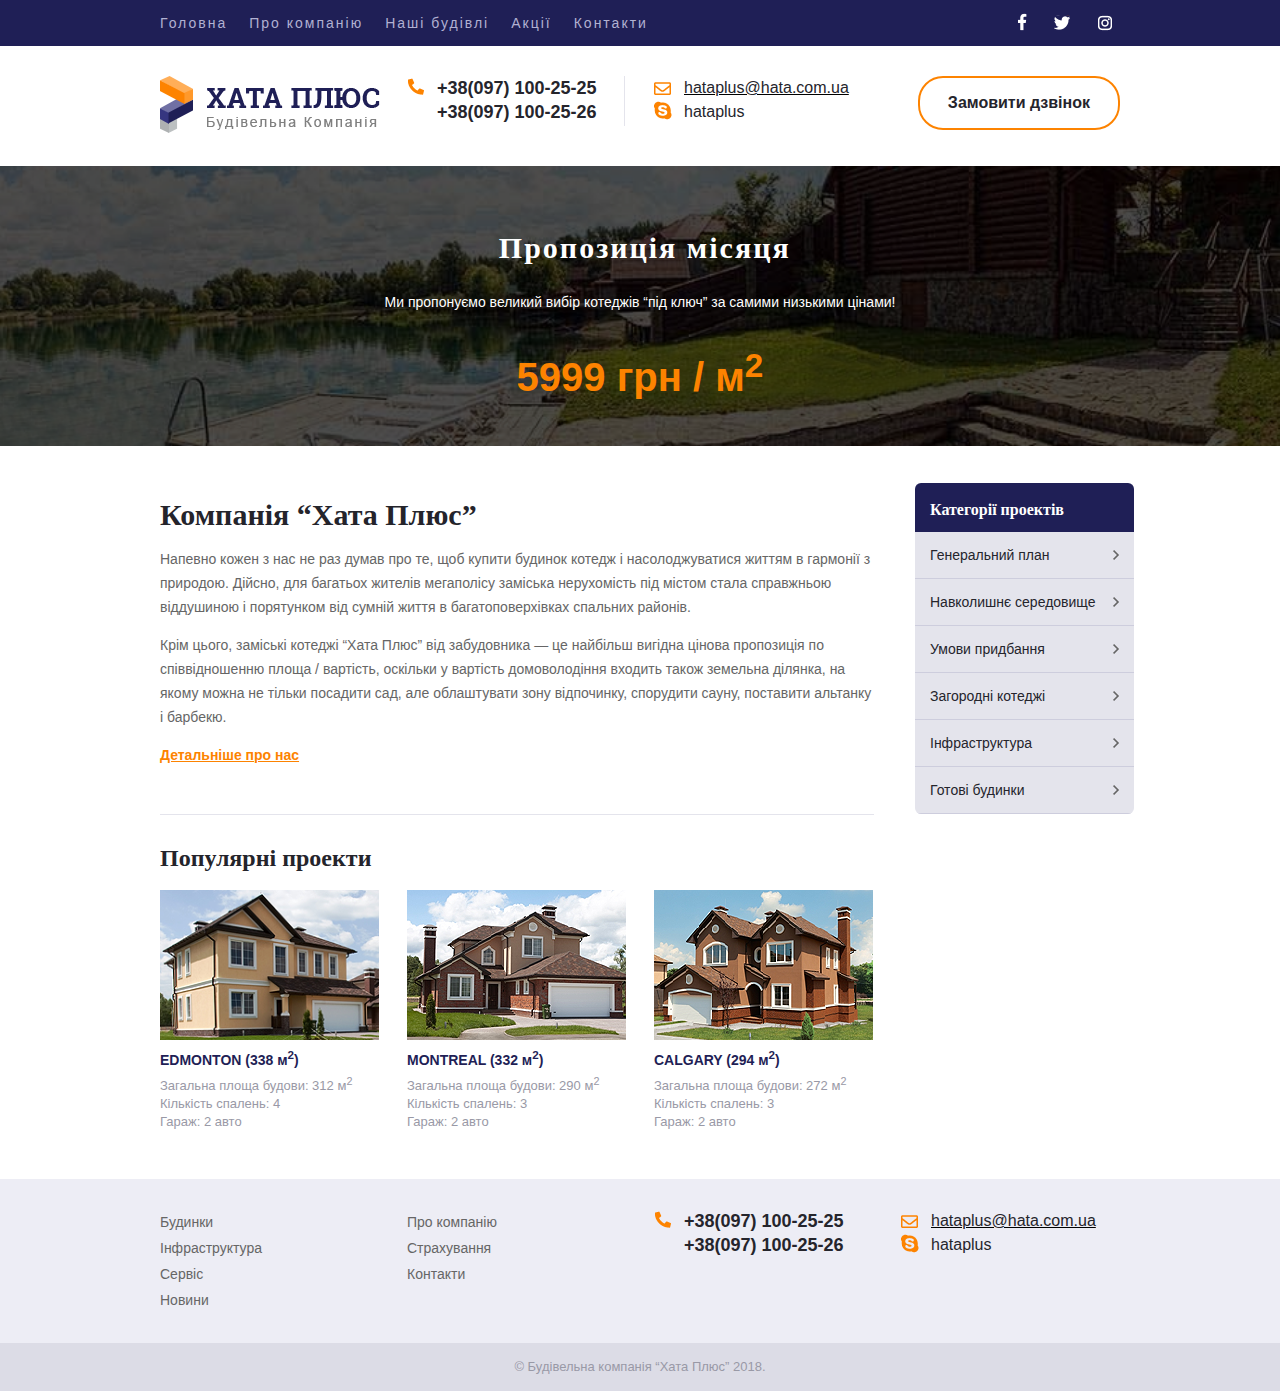
==== index.html @ c1fd14a4 "Hata_plus_one_plus" ====
<!DOCTYPE html>
<html lang="uk">
<head>
    <meta charset="UTF-8">
    <meta name="viewport" content="width=device-width, initial-scale=1.0">
    <meta http-equiv="X-UA-Compatible" content="ie=edge">
    <title>Hata plus</title>
    <link rel="stylesheet" href="www/css/style.css">
</head>
<body>
    <header>
        <div class="top-line">
            <div class="wrapper">
                <nav class="nav clear">
                    <ul class="about">
                        <li><a href="#">Головна</a></li>
                        <li><a href="#">Про компанію</a></li>
                        <li><a href="our_house.html">Наші будівлі</a></li>
                        <li><a href="#">Акції</a></li>
                        <li><a href="#">Контакти</a></li>
                    </ul>
                    <ul class="social">
                        <li><a href="#" class="fb"></a></li>
                        <li><a href="#" class="tw"></a></li>
                        <li><a href="#" class="inst"></a></li>
                    </ul>
                </nav>
            </div>
        </div>
        <div class="header-contacts">
            <div class="wrapper">
                <div class="row">
                    <div class="coluwn logo"><a href="#">
                        <img src="./www/img/logo.png" alt="Лого Будівельна компанія">
                    </div></a>
                    <div class="coluwn phones">
                        <p class="phone"><a href="tel:+380971002525">+38(097) 100-25-25</a></p>
                        <p><a href="tel:+380971002526">+38(097) 100-25-26</a></p>
                    </div>
                    <div class="coluwn messengers line">
                        <p class="messenger"><a href="mailto:hataplus@hata.com.ua">hataplus@hata.com.ua</a></p>
                        <p class="skype"><a href="skype:hataplus">hataplus</a></p>
                    </div>
                    <div class="coluwn cta-bin">
                        <a href="#">Замовити дзвінок</a>
                    </div>
                </div>
            </div>
        </div>
        <div class="special-offer">
            <div class="wrapper">
                <p class="special-proposition"> Пропозиція місяця</p>
                <p class="special-description">Ми пропонуємо великий вибір котеджів “під ключ” за самими низькими цінами!</p>
                <p class="special-price"><span>5999</span> грн / м<sup>2</sup></p>
            </div>
        </div>
    </header>
    <div class="wrapper">
        <div class="row aside clr">
            <aside class="column">
                <p>Категорії проектів</p>
                <ul class="aside-menu">
                    <li><a href="#">Генеральний план</a></li>
                    <li class="aside-menu-li"><a href="#">Навколишнє середовище</a>
                        <ul class="sub-menu">
                            <li><a href="#">Продані</a></li>
                            <li><a href="#">Заброньованні</a></li>
                            <li><a href="#">В процесі будівництва</a></li>
                        </ul>
                    </li>
                    <li><a href="#">Умови придбання</a></li>
                    <li><a href="#">Загородні котеджі</a></li>
                    <li><a href="#">Інфраструктура</a></li>
                    <li><a href="#">Готові будинки</a></li>
                </ul>
            </aside>
        </div>
        <main class="main clr">
            <section class="content">
                <h1 class="h1">Компанія “Хата Плюс”</h1>
                <p>Напевно кожен з нас не раз думав про те, щоб купити будинок котедж і насолоджуватися життям в гармонії з природою. Дійсно, для багатьох жителів мегаполісу заміська нерухомість під містом стала справжньою віддушиною і порятунком від сумній життя в багатоповерхівках спальних районів.</p>
                <p>Крім цього, заміські котеджі “Хата Плюс” від забудовника — це найбільш вигідна цінова пропозиція по співвідношенню площа / вартість, оскільки у вартість домоволодіння входить також земельна ділянка, на якому можна не тільки посадити сад, але облаштувати зону відпочинку, спорудити сауну, поставити альтанку і барбекю.</p>
                <p><a href="#">Детальніше про нас</a></p>
            </section>
            <section class="popular-projects row">
                <h2 class="h2">Популярні проекти</h2>
                <figure class="house">
                    <img src="./www/img/house.png" alt="EDMONTON">
                    <figcaption>
                        <h3 class="h3">EDMONTON (338 м<sup>2</sup>)</h3>
                        <p>Загальна площа будови: 312 м<sup>2</sup></p>
                        <p>Кількість спалень: 4</p>
                        <p>Гараж: 2 авто</p>
                    </figcaption>
                </figure>
                <figure class="house">
                    <img src="./www/img/house2.png" alt="MONTREAL">
                    <figcaption>
                        <h3 class="h3">MONTREAL (332 м<sup>2</sup>)</h3>
                        <p>Загальна площа будови: 290 м<sup>2</sup></p>
                        <p>Кількість спалень: 3</p>
                        <p>Гараж: 2 авто</p></p>
                    </figcaption>
                </figure>
                <figure class="house">
                    <img src="./www/img/house3.png" alt="CALGARY">
                    <figcaption>
                        <h3 class="h3">CALGARY (294 м<sup>2</sup>)</h3>
                        <p>Загальна площа будови: 272 м<sup>2</sup></p>
                        <p>Кількість спалень: 3</p>
                        <p>Гараж: 2 авто</p></p>                   
                    </figcaption>
                </figure>
            </section>
        </main>
    </div>
    <footer>
        <div class="footer-colon">
        <div class="wrapper">
            <div class="row clr">
                <div class="colum footer-menu">
                    <ul>
                        <li>
                            <a href="#">Будинки</a>
                        </li>
                        <li>
                            <a href="#">Інфраструктура</a>
                        </li>
                        <li>
                            <a href="#">Сервіс</a>
                        </li>
                        <li>
                            <a href="#">Новини</a>
                        </li>
                    </ul>
                </div>
                <div class="colum footer-menu">
                    <ul>
                        <li><a href="#">Про компанію</a></li>
                        <li><a href="#">Страхування</a></li>
                        <li><a href="#">Контакти</a></li>
                    </ul>
                </div>
                <div class="coluwn phones phones-footer">
                    <p class="phone"><a href="tel:+380971002525" class="phone">+38(097) 100-25-25</a></p>
                    <p><a href="tel:+380971002526">+38(097) 100-25-26</a></p>
                </div>
                <div class="coluwn messengers messengers-footer">
                    <p class="messenger"><a href="mailto:hataplus@hata.com.ua" class="messenger">hataplus@hata.com.ua</a></p>
                    <p class="skype"><a href="skype:hataplus">hataplus</a></p>
                </div>
            </div>
        </div>
        </div>
        <p class="copy">© Будівельна компанія “Хата Плюс” 2018.</p>
    </footer>
</body>
</html>
---- www/css/style.css ----
html{
    font-size: 14px;
    font-family: Arial, sans-serif;
}
body{
    margin: 0;
}
.wrapper{
    max-width: 960px;
    margin: 0 auto;
}
.wrapper:after{
    content: "";
    display: block;
    clear: both;
}
.clr:after{
    content: "";
    display: block;
    clear: both;
}
.top-line{
    background-color: #1f1f56;
    width: 100%;
    margin: 0;
}
.top-line li{
    display: inline-block;
}
.about li{
    float: left;
}
.social{
    float: right;
}
nav ul{
    margin: 0;
    padding: 0;
}
nav li{
    margin: 11px;
}
.about{
    margin-left: -11px;
}
.about a{
    letter-spacing: 2px;
    font-size: 14px;
    color: #b1b1d2;
    text-decoration: none;
}
.about,
.social{
    list-style: none;
    line-height: 24px;
    padding: 0;
}
.social{
    margin: -4px;
}
.about li:hover a{
    color: #fd8300;
}
.social a{
    display: block;
    background: url(../img/spat.png) no-repeat left top;
}
.social .fb{
    width: 10px;
    height: 24px;
    transition: all 0.2s ease;
    background-position: 0px 6px;
}
.social .tw{
    width: 19px;
    height: 16px;
    transition: all 0.2s ease;
    background-position: 0px -17px;
}
.social .inst{
    width: 15px;
    height: 16px;
    transition: all 0.2s ease;
    background-position: -1px -33px;
}
.fb:hover{
    width: 10px;
    height: 24px;
    transition: all 0.2s ease;
    background-position: -10px 6px
}
.tw:hover{
    width: 19px;
    height: 16px;
    transition: all 0.2s ease;
    background-position: -17px -17px;
}
.inst:hover{
    width: 15px;
    height: 16px;
    transition: all 0.2s ease;
    background-position: -17px -33px;
}
.header-contacts{
    padding: 30px 0;
}
.row{
    margin: 0 -14px;
    display: block;
}
.aside{
    margin: 0 -14px;
    float: right;
}
.coluwn{
    width: 219px;
    margin: 0 14px;
    float: left;
    vertical-align: top;
}
.coluwn a{
    text-decoration: none;
    color: #25252c;
}
.phones p,
.messengers p{
    padding-left: 30px;
    margin: 0;
}
.coluwn p{
    margin: 0;
}
.phones a{
    font-size: 18px;
    font-weight: bold;
    line-height: 24px;
}
.phone a,
.messenger a,
.skype a{
    position: relative;
}
.line{
    position: relative;
}
.messengers a{
    font-size: 16px;
    line-height: 24px;
}
.messenger{
    text-decoration: underline;
}
.line:before {
    content: "";
    position: absolute;
    width: 1px;
    height: 50px;
    background-color: #e4e4ec;
    left: -30px;
}
.cta-bin{
    text-align: right;
}
.cta-bin a{
    display: inline-block;
    font-size: 16px;
    border: 2px #fd8300 solid;
    font-weight: bold;
    border-radius: 25px;
    padding: 16px 28px;
    color: #25252c;
    text-decoration: none;
    transition: 1s ease all;
}
.phone a:before{
    content: "";
    position: absolute;
    width: 17px;
    height: 20px;
    left: -30px;
    background: url(../img/sprite.png) left top no-repeat;
    background-position: -2px -15px;
    transition: all 0.2s ease;
}
.phone:hover a:before{
    content: "";
    position: absolute;
    width: 17px;
    height: 20px;
    left: -30px;
    background: url(../img/sprite.png) left top no-repeat;
    background-position: -21px -15px;
    transition: all 0.2s ease;
}
.messenger a:before{
    content: "";
    position: absolute;
    width: 17px;
    height: 20px;
    left: -30px;
    background: url(../img/sprite.png) left top no-repeat;
    background-position: -2px 4px;
    transition: all 0.2s ease;
}
.messenger:hover a:before{
    content: "";
    position: absolute;
    width: 17px;
    height: 20px;
    left: -30px;
    background: url(../img/sprite.png) left top no-repeat;
    background-position: -21px 4px;
    transition: all 0.2s ease;
}
.skype a:before{
    content: "";
    position: absolute;
    width: 20px;
    height: 20px;
    left: -30px;
    background: url(../img/sprite.png) left top no-repeat;
    background-position: -3px -35px;
    transition: all 0.2s ease;
}
.skype:hover a:before{
    content: "";
    position: absolute;
    width: 20px;
    height: 20px;
    left: -30px;
    background: url(../img/sprite.png) left top no-repeat;
    background-position: -22px -35px;
    transition: all 0.2s ease;
}
.special-offer{
    max-height: 200px;
    margin-bottom: 37px;
    padding: 40px 0;
    background-image: url(../img/Background.png);
    background-size: cover;
}
.special-proposition{
    font-size: 30px;
    letter-spacing: 2px;
    line-height: 24px;
    color: #ffffff;
    font-family: "Roboto Slab";
    font-weight: 700;
    text-align: center;
}
.special-description{
    font-size: 14px;
    line-height: 24px;
    text-align: center;
    color: #ffffff;
}
.special-price{
    font-size: 40px;
    line-height: 24px;
    color: #fd8300;
    font-weight: bold;
    text-align: center;
}
.column p{
    color: #fff;
    font-size: 16px;
    line-height: 24px;
    font-family: "Roboto Slab";
    font-weight: 700;
    margin: 0;
    padding: 15px;
    padding-bottom: 10px;
    background-color: #1f1f56;
}
.aside{
    display: block;
    width: 219px;
    border-radius: 6px;
    overflow: hidden;
    float: right;
}
.aside-menu{
    position: relative;
    display: block;
    background-color: #e4e4ec;
    margin: 0;
    padding: 0;
}
.aside-menu li{
    border-bottom: 1px solid #cdcddd;
    position: relative;
}
.aside-menu li a{
    display: block;
    text-decoration: none;
    padding: 15px;
    color: #25252c;
    list-style: none;
}
.aside-menu li:hover{
    color: white;
    background-color: #fd8300;
}
.aside-menu>li:before{
    content: "";
    position: absolute;
    right: 15px;
    top: 18px;
    width: 6px;
    height: 10px;
    background: url(../img/sprites.png) left top no-repeat;
    background-position: -2px -2px;
}
.aside-menu-li:hover:before{
    content: "";
    position: absolute;
    right: 15px;
    top: 21px;
    width: 10px;
    height: 6px;
    background: url(../img/sprites.png) left top no-repeat;
    background-position: -10px -2px;
}
.sub-menu{
    display: none;
    list-style: none;
    padding: 0;
}
.aside-menu>li:hover .sub-menu{
    display: block;
    background-color: #e4e4ec;
}
.sub-menu li{
    position: relative;
}
.sub-menu li a{
    color: #666666;
}
.sub-menu li:hover{
    background-color: #cecedd;
}
.main{
    max-width: 714px;
}
main{
    float: left;
    margin-bottom: 48px;
}
.h1{
    font-size: 30px;
    line-height: 24px;
    color: #24242b;
    font-family: "Roboto Slab";
    font-weight: 700;
}
.content{
    border-bottom: 1px solid #e4e4ec;
    padding-bottom: 33px;
    margin-bottom: 31px;
}
.content p{
    font-size: 14px;
    line-height: 24px;
    color: #666666;
    font-family: "Arial";
}
.content p:last-child a{
    text-decoration: underline;
    color: #fd8300;
    font-size: 14px;
    font-weight: bold;
    line-height: 24px;
}
.h2{
    font-size: 24px;
    line-height: 24px;
    color: #24242b;
    font-family: "Roboto Slab";
    font-weight: 700;
    margin-left: 14px;
}
figure{
    float: left;
}
.house{
    width: 219px;
    float: left;
    margin: 0 14px;
    vertical-align: top;
}
.h3{
    font-size: 14px;
    line-height: 24px;
    color: #1f1f56;
    font-family: "Arial";
    font-weight: bold;
    margin: 0;
}
figcaption p{
    font-size: 13px;
    line-height: 18px;
    color: #9999a6;
    font-family: "Arial";
    margin: 0;
}
.footer-menu{
    float: left;
    text-decoration: none;
    margin: 0 14px;
}
.footer-menu ul{
    margin: 0;
}
.footer-menu li{
    list-style: none;
    text-decoration: none;
}
.footer-menu a{
    text-decoration: none;
    font-size: 14px;
    line-height: 26px;
    color: #666666;
    font-family: "Arial";
    margin: 0;
}
.colum{
    float: left;
    width: 219px;
    margin: 0 14px;
    vertical-align: top;
}
.colum ul{
    padding: 0;
}
.colum p{
    margin: 0;
}
.copy{
    text-align: center;
    padding: 15px 0;
    margin: 0;
    font-size: 13px;
    line-height: 18px;
    color: #9999a6;
    background-color: #dcdce6;
}
.footer-colon{
    background-color: #ededf5;
    padding: 30px 0;
    width: 100%;
}
.footer-menu li:hover a{
    color: #fd8300;
    text-decoration: underline;
}
table{
    overflow: hidden;
    border-radius: 6px;
    width: 100%;
    border-collapse: collapse;
    font-size: 16px;
    display: table;
}
thead{
    background-color: #1f1f56;
    color: white;
}
tbody{
    background-color: #e4e4ec;
    font-size: 14px;
    line-height: 24px;
    color: #666666;
    font-family: "Arial";
}
table th{
    text-align: left;
    padding-left: 19px;
    padding-top: 16px;
    padding-bottom: 12px;
}
table th:last-child{
    text-align: right;
    padding-right: 19px;
}
tbody th{
    border-bottom: 1px solid #cdcddd;
}
tbody tr:hover{
    background-color: #fd8300;
    color: white;
}
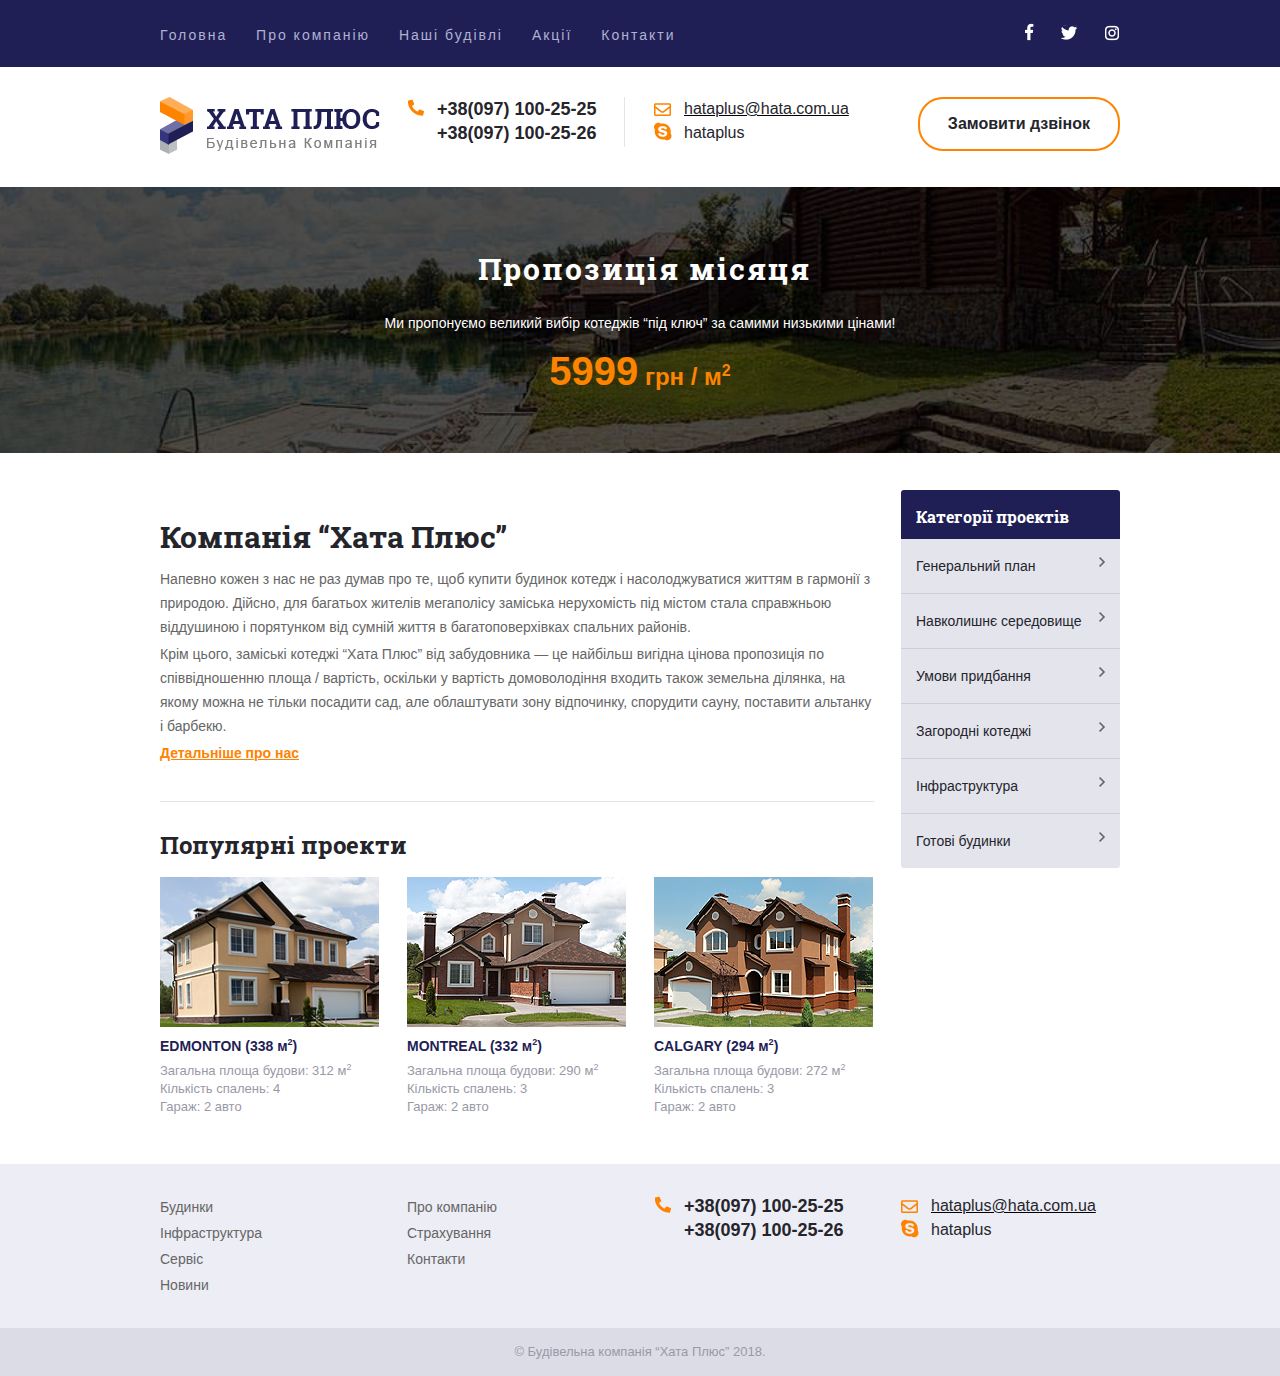
==== commit af5f6ca3: "Seconde" ====
--- a/index.html
+++ b/index.html
@@ -10,21 +10,21 @@
 <body>
     <header>
         <div class="top-line">
-            <div class="wrapper">
-                <nav class="nav clear">
+            <div class="wrapper clr">
+                <nav class="nav">
                     <ul class="about">
                         <li><a href="#">Головна</a></li>
                         <li><a href="#">Про компанію</a></li>
                         <li><a href="our_house.html">Наші будівлі</a></li>
                         <li><a href="#">Акції</a></li>
-                        <li><a href="#">Контакти</a></li>
-                    </ul>
-                    <ul class="social">
-                        <li><a href="#" class="fb"></a></li>
-                        <li><a href="#" class="tw"></a></li>
-                        <li><a href="#" class="inst"></a></li>
+                        <li><a href="contacts.html">Контакти</a></li>
                     </ul>
                 </nav>
+                <ul class="social">
+                    <li><a href="#" class="fb"></a></li>
+                    <li><a href="#" class="tw"></a></li>
+                    <li><a href="#" class="inst"></a></li>
+                </ul>
             </div>
         </div>
         <div class="header-contacts">
@@ -56,7 +56,7 @@
         </div>
     </header>
     <div class="wrapper">
-        <div class="row aside clr">
+        <div class="aside clr">
             <aside class="column">
                 <p>Категорії проектів</p>
                 <ul class="aside-menu">
--- a/www/css/style.css
+++ b/www/css/style.css
@@ -1,3 +1,13 @@
+@font-face{
+    font-family: 'Roboto Slab';
+    src: url('../fonts/RobotoSlab-Bold.eot');
+    src: url('../fonts/RobotoSlab-Bold.eot?#iefix') format('embedded-opentype'),
+        url('../fonts/RobotoSlab-Bold.woff2') format('woff2'),
+        url('../fonts/RobotoSlab-Bold.woff') format('woff'),
+        url('../fonts/RobotoSlab-Bold.ttf') format('truetype');
+    font-weight: bold;
+    font-style: normal;
+}
 html{
     font-size: 14px;
     font-family: Arial, sans-serif;
@@ -23,26 +33,27 @@
     background-color: #1f1f56;
     width: 100%;
     margin: 0;
+    padding: 23px 0 19px;
 }
 .top-line li{
     display: inline-block;
 }
-.about li{
+nav{
     float: left;
 }
 .social{
     float: right;
 }
+.social li{
+    margin-left: 22px;
+}
+.social{
+    margin: 0;
+}
 nav ul{
     margin: 0;
     padding: 0;
-}
-nav li{
-    margin: 11px;
-}
-.about{
-    margin-left: -11px;
-}
+} 
 .about a{
     letter-spacing: 2px;
     font-size: 14px;
@@ -55,27 +66,27 @@
     line-height: 24px;
     padding: 0;
 }
-.social{
-    margin: -4px;
-}
 .about li:hover a{
     color: #fd8300;
 }
+.about li{
+    margin-right: 25px;
+}
 .social a{
     display: block;
     background: url(../img/spat.png) no-repeat left top;
 }
 .social .fb{
     width: 10px;
-    height: 24px;
-    transition: all 0.2s ease;
-    background-position: 0px 6px;
+    height: 18px;
+    transition: all 0.2s ease;
+    background-position: 0 0;
 }
 .social .tw{
     width: 19px;
     height: 16px;
     transition: all 0.2s ease;
-    background-position: 0px -17px;
+    background-position: 0 -17px;
 }
 .social .inst{
     width: 15px;
@@ -85,9 +96,9 @@
 }
 .fb:hover{
     width: 10px;
-    height: 24px;
-    transition: all 0.2s ease;
-    background-position: -10px 6px
+    height: 18px;
+    transition: all 0.2s ease;
+    background-position: -10px 0;
 }
 .tw:hover{
     width: 19px;
@@ -109,7 +120,6 @@
     display: block;
 }
 .aside{
-    margin: 0 -14px;
     float: right;
 }
 .coluwn{
@@ -254,12 +264,22 @@
     text-align: center;
     color: #ffffff;
 }
+.special-price span{
+    font-size: 40px;
+    line-height: 24px;
+    color: #fd8300;
+    font-weight: bold;
+    text-align: center;
+}
 .special-price{
-    font-size: 40px;
+    font-size: 24px;
     line-height: 24px;
     color: #fd8300;
     font-weight: bold;
     text-align: center;
+}
+.special-price sup{
+    font-size: 16px;
 }
 .column p{
     color: #fff;
@@ -275,7 +295,7 @@
 .aside{
     display: block;
     width: 219px;
-    border-radius: 6px;
+    border-radius: 3px;
     overflow: hidden;
     float: right;
 }
@@ -285,17 +305,24 @@
     background-color: #e4e4ec;
     margin: 0;
     padding: 0;
+    width: 219px;
 }
 .aside-menu li{
     border-bottom: 1px solid #cdcddd;
     position: relative;
 }
+.aside-menu li:last-child{
+    border-bottom: none;
+}
 .aside-menu li a{
     display: block;
     text-decoration: none;
     padding: 15px;
     color: #25252c;
     list-style: none;
+    font-size: 14px;
+    line-height: 24px;
+    font-family: "Arial";
 }
 .aside-menu li:hover{
     color: white;
@@ -345,6 +372,7 @@
 main{
     float: left;
     margin-bottom: 48px;
+    margin-top: 35px;
 }
 .h1{
     font-size: 30px;
@@ -352,6 +380,7 @@
     color: #24242b;
     font-family: "Roboto Slab";
     font-weight: 700;
+    margin: 0 0 18px 0;
 }
 .content{
     border-bottom: 1px solid #e4e4ec;
@@ -363,6 +392,13 @@
     line-height: 24px;
     color: #666666;
     font-family: "Arial";
+    margin: 3px 0;
+}
+.content .mar-bot{
+    margin-bottom: 25px;
+}
+.content .mar-top{
+    margin-top: 25px;
 }
 .content p:last-child a{
     text-decoration: underline;
@@ -395,6 +431,10 @@
     font-family: "Arial";
     font-weight: bold;
     margin: 0;
+}
+.h3 sup,
+figcaption sup{
+    font-size: 9px;
 }
 figcaption p{
     font-size: 13px;
@@ -455,7 +495,7 @@
 }
 table{
     overflow: hidden;
-    border-radius: 6px;
+    border-radius: 3px;
     width: 100%;
     border-collapse: collapse;
     font-size: 16px;
@@ -485,7 +525,16 @@
 tbody th{
     border-bottom: 1px solid #cdcddd;
 }
+tbody tr:last-child th{
+    border-bottom: none;
+}
 tbody tr:hover{
     background-color: #fd8300;
     color: white;
+}
+.bottom{
+    margin-bottom: 26px;
+}
+.header-contactss{
+    border-bottom: 1px solid #f3f3f3;
 }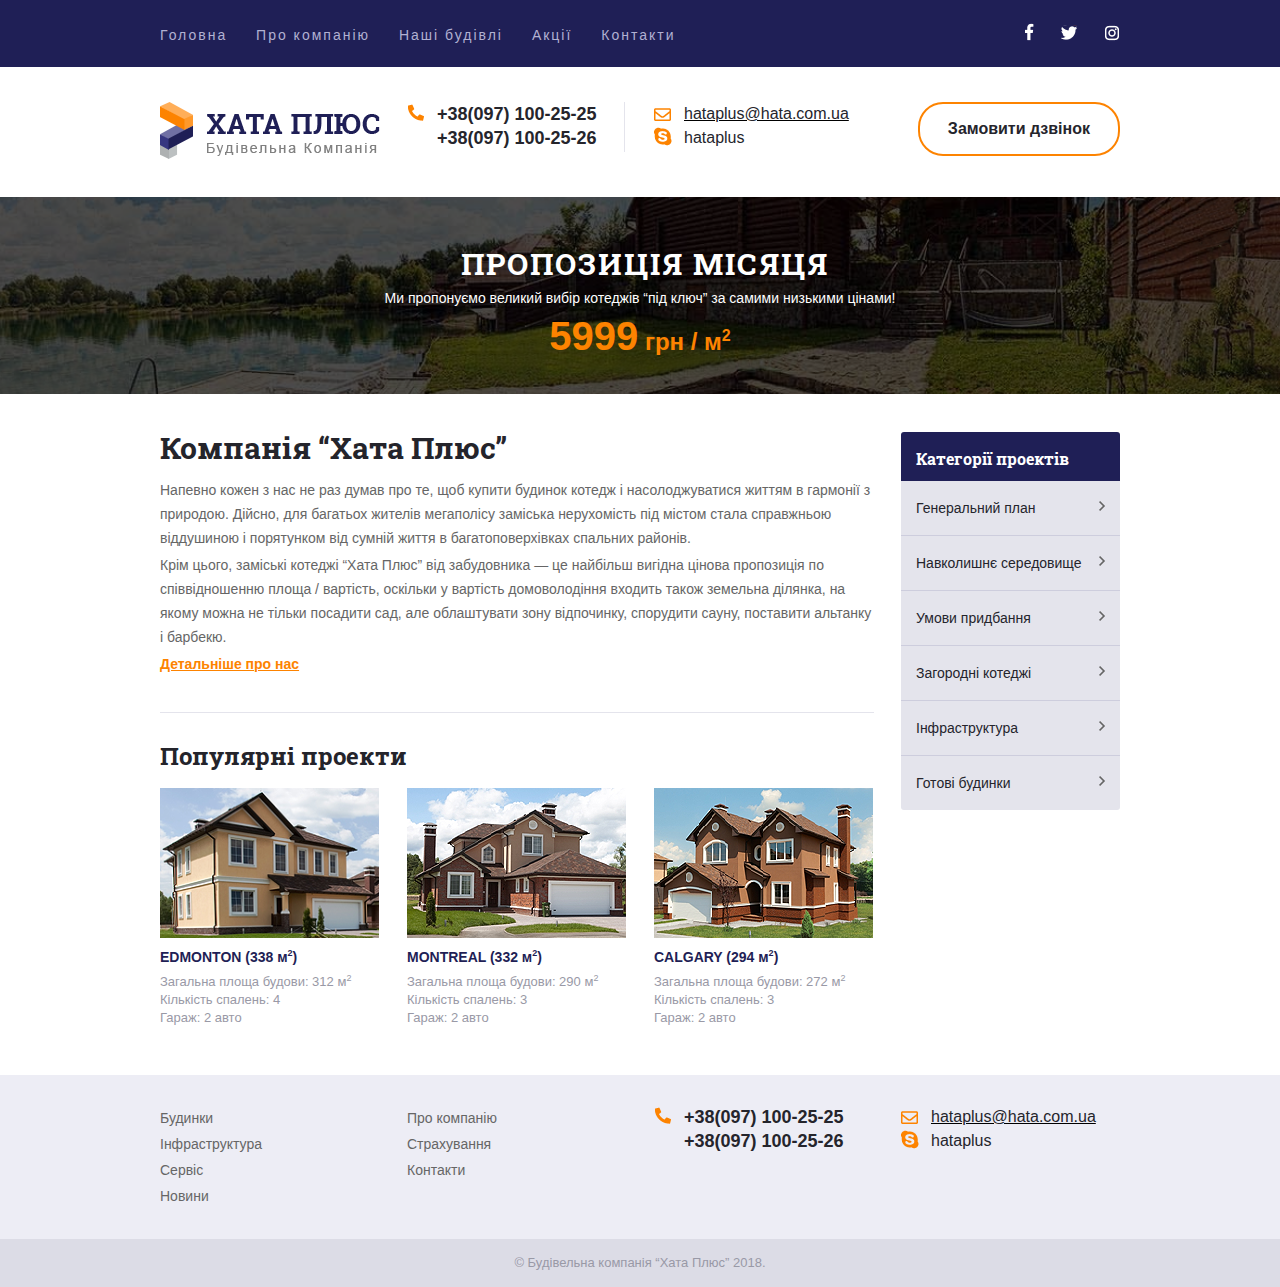
==== commit 668a7ba8: "finish" ====
--- a/index.html
+++ b/index.html
@@ -32,7 +32,7 @@
                 <div class="row">
                     <div class="coluwn logo"><a href="#">
                         <img src="./www/img/logo.png" alt="Лого Будівельна компанія">
-                    </div></a>
+                    </a></div>
                     <div class="coluwn phones">
                         <p class="phone"><a href="tel:+380971002525">+38(097) 100-25-25</a></p>
                         <p><a href="tel:+380971002526">+38(097) 100-25-26</a></p>
@@ -87,7 +87,7 @@
                 <figure class="house">
                     <img src="./www/img/house.png" alt="EDMONTON">
                     <figcaption>
-                        <h3 class="h3">EDMONTON (338 м<sup>2</sup>)</h3>
+                        <h3 class="h3"><a href="#">EDMONTON (338 м<sup>2</sup>)</a></h3>
                         <p>Загальна площа будови: 312 м<sup>2</sup></p>
                         <p>Кількість спалень: 4</p>
                         <p>Гараж: 2 авто</p>
@@ -96,19 +96,19 @@
                 <figure class="house">
                     <img src="./www/img/house2.png" alt="MONTREAL">
                     <figcaption>
-                        <h3 class="h3">MONTREAL (332 м<sup>2</sup>)</h3>
+                        <h3 class="h3"><a href="#">MONTREAL (332 м<sup>2</sup>)</a></h3>
                         <p>Загальна площа будови: 290 м<sup>2</sup></p>
                         <p>Кількість спалень: 3</p>
-                        <p>Гараж: 2 авто</p></p>
+                        <p>Гараж: 2 авто</p>
                     </figcaption>
                 </figure>
                 <figure class="house">
                     <img src="./www/img/house3.png" alt="CALGARY">
                     <figcaption>
-                        <h3 class="h3">CALGARY (294 м<sup>2</sup>)</h3>
+                        <h3 class="h3"><a href="#">CALGARY (294 м<sup>2</sup>)</a></h3>
                         <p>Загальна площа будови: 272 м<sup>2</sup></p>
                         <p>Кількість спалень: 3</p>
-                        <p>Гараж: 2 авто</p></p>                   
+                        <p>Гараж: 2 авто</p>                
                     </figcaption>
                 </figure>
             </section>
--- a/www/css/style.css
+++ b/www/css/style.css
@@ -104,7 +104,7 @@
     width: 19px;
     height: 16px;
     transition: all 0.2s ease;
-    background-position: -17px -17px;
+    background-position: -18px -17px;
 }
 .inst:hover{
     width: 15px;
@@ -112,8 +112,9 @@
     transition: all 0.2s ease;
     background-position: -17px -33px;
 }
+.header-contact,
 .header-contacts{
-    padding: 30px 0;
+    padding: 35px 0;
 }
 .row{
     margin: 0 -14px;
@@ -128,6 +129,7 @@
     float: left;
     vertical-align: top;
 }
+.coluwns a,
 .coluwn a{
     text-decoration: none;
     color: #25252c;
@@ -140,6 +142,7 @@
 .coluwn p{
     margin: 0;
 }
+.contact a,
 .phones a{
     font-size: 18px;
     font-weight: bold;
@@ -153,10 +156,12 @@
 .line{
     position: relative;
 }
+.mesenger a,
 .messengers a{
     font-size: 16px;
     line-height: 24px;
 }
+.mesenger,
 .messenger{
     text-decoration: underline;
 }
@@ -182,6 +187,10 @@
     text-decoration: none;
     transition: 1s ease all;
 }
+.cta-bin a:hover{
+    background-color: #fd8300;
+    font-size: 17px;
+}
 .phone a:before{
     content: "";
     position: absolute;
@@ -244,8 +253,8 @@
 }
 .special-offer{
     max-height: 200px;
-    margin-bottom: 37px;
-    padding: 40px 0;
+    margin-bottom: 38px;
+    padding: 55px 0 40px;
     background-image: url(../img/Background.png);
     background-size: cover;
 }
@@ -257,22 +266,26 @@
     font-family: "Roboto Slab";
     font-weight: 700;
     text-align: center;
+    margin: 0;
+    text-transform: uppercase;
 }
 .special-description{
     font-size: 14px;
     line-height: 24px;
     text-align: center;
     color: #ffffff;
-}
-.special-price span{
-    font-size: 40px;
+    margin: 10px 0 14px;
+}
+.special-price{
+    font-size: 24px;
     line-height: 24px;
     color: #fd8300;
     font-weight: bold;
     text-align: center;
-}
-.special-price{
-    font-size: 24px;
+    margin: 0;
+}
+.special-price span{
+    font-size: 40px;
     line-height: 24px;
     color: #fd8300;
     font-weight: bold;
@@ -325,14 +338,16 @@
     font-family: "Arial";
 }
 .aside-menu li:hover{
-    color: white;
     background-color: #fd8300;
 }
+.aside-menu>li:hover>a{
+    color: #fff;
+}
 .aside-menu>li:before{
     content: "";
     position: absolute;
     right: 15px;
-    top: 18px;
+    top: 20px;
     width: 6px;
     height: 10px;
     background: url(../img/sprites.png) left top no-repeat;
@@ -342,7 +357,7 @@
     content: "";
     position: absolute;
     right: 15px;
-    top: 21px;
+    top: 24px;
     width: 10px;
     height: 6px;
     background: url(../img/sprites.png) left top no-repeat;
@@ -372,7 +387,7 @@
 main{
     float: left;
     margin-bottom: 48px;
-    margin-top: 35px;
+    margin-top: 0;
 }
 .h1{
     font-size: 30px;
@@ -380,7 +395,7 @@
     color: #24242b;
     font-family: "Roboto Slab";
     font-weight: 700;
-    margin: 0 0 18px 0;
+    margin: 4px 0 18px 0;
 }
 .content{
     border-bottom: 1px solid #e4e4ec;
@@ -407,6 +422,9 @@
     font-weight: bold;
     line-height: 24px;
 }
+.content p:hover:last-child a{
+    text-decoration: none;
+}
 .h2{
     font-size: 24px;
     line-height: 24px;
@@ -442,6 +460,13 @@
     color: #9999a6;
     font-family: "Arial";
     margin: 0;
+}
+figcaption a{
+    color: #1f1f56;
+    text-decoration: none;
+}
+figcaption a:hover{
+    text-decoration: underline;
 }
 .footer-menu{
     float: left;
@@ -532,9 +557,131 @@
     background-color: #fd8300;
     color: white;
 }
-.bottom{
-    margin-bottom: 26px;
-}
-.header-contactss{
-    border-bottom: 1px solid #f3f3f3;
+.header-contact{
+    box-shadow: 0 0 10px rgba(0,0,0,0.1);
+    margin-bottom: 48px;
+}
+.only-contacts{
+    width: 100%;
+}
+.only-contact{
+    width: 50%;
+    float: left;
+}
+.right-contacts,
+.left-contacts,
+.right-contact,
+.left-contact{
+    float: left;
+    width: 50%;
+}
+.right-contact{
+    padding-left: 60px;
+    box-sizing: border-box;
+}
+.main-contacts{
+    width: 960px;
+    padding-bottom: 34px;
+    margin-bottom: 34px;
+    border-bottom: 1px solid #e4e4ec;
+    box-sizing: border-box;
+}
+.h2-contact{
+    margin-top: 0;
+    font-size: 14px;
+    line-height: 24px;
+    color: #24242b;
+    font-family: "Roboto Slab";
+    font-weight: 700;
+}
+.center-contacts{
+    margin: 0 auto;
+    width: 350px;
+    padding-left: 90px;
+    box-sizing: border-box;
+}
+.subtitle{
+    font-size: 14px;
+    line-height: 24px;
+    color: #24242b;
+    font-family: "Roboto Slab";
+    font-weight: 700;
+    margin: 25px 0 18px;
+}
+.city{
+    font-size: 14px;
+    line-height: 21px;
+    color: #666666;
+    font-family: "Arial";
+    margin: 0 0 12px;
+}
+.contact-first{
+    margin: 0 0 10px;
+}
+.mesenger,
+.contact-last{
+    margin: 0;
+}
+.text{
+    width: 230px;
+    height: 38px;
+    padding-left: 16px;
+    font-style: italic;
+    font-size: 13px;
+    line-height: 21px;
+    color: #9999a6;
+    font-family: "Arial";
+}
+input{
+    box-sizing: border-box;
+    border-radius: 3px;
+    margin-bottom: 10px;
+    border: 1px solid #c5c5d4;
+}
+.texts{
+    width: 470px;
+    height: 40px;
+    padding-left: 16px;
+    font-style: italic;
+    font-size: 13px;
+    line-height: 21px;
+    color: #9999a6;
+    font-family: "Arial";
+}
+textarea{
+    width: 470px;
+    height: 105px;
+    box-sizing: border-box;
+    padding: 16px;
+    margin-bottom: 10px;
+    outline: none;
+    resize: vertical;
+    border-color: #c5c5d4;
+    font-style: italic;
+    font-size: 13px;
+    line-height: 21px;
+    color: #9999a6;
+    font-family: "Arial";
+}
+.submit{
+    padding: 12px 30px;
+    color: #fff;
+    background-color: #fd8300;
+    border-radius: 20px;
+    font: bold 14px "Arial";
+    transition: all 0.2s ease;
+    border: none;
+}
+.checkbox{
+    margin-left: 30px;
+    margin-right: 10px;
+}
+.footer-label{
+    width: 220px;
+    margin: 0;
+    margin-right: 0;
+    display: inline;
+}
+.last-footer{
+    margin-bottom: 45px;
 }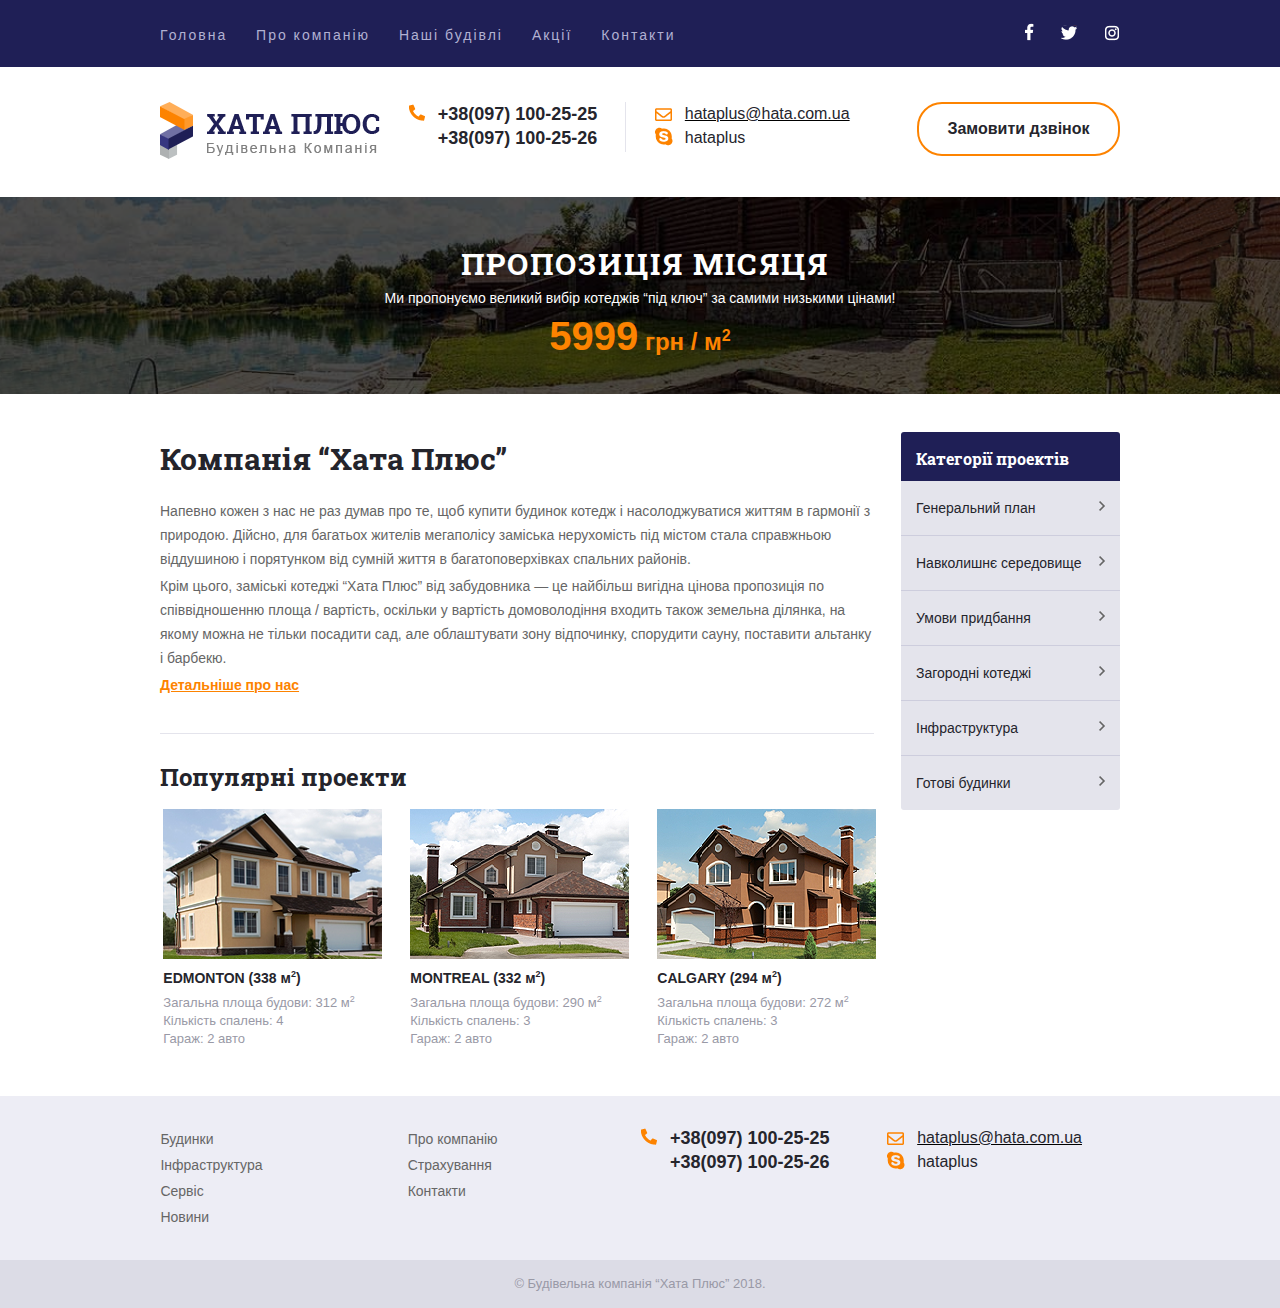
==== commit 494d0120: "File" ====
--- a/index.html
+++ b/index.html
@@ -29,17 +29,19 @@
         </div>
         <div class="header-contacts">
             <div class="wrapper">
-                <div class="row">
+                <div class="row clr">
                     <div class="coluwn logo"><a href="#">
                         <img src="./www/img/logo.png" alt="Лого Будівельна компанія">
                     </a></div>
-                    <div class="coluwn phones">
-                        <p class="phone"><a href="tel:+380971002525">+38(097) 100-25-25</a></p>
-                        <p><a href="tel:+380971002526">+38(097) 100-25-26</a></p>
-                    </div>
-                    <div class="coluwn messengers line">
-                        <p class="messenger"><a href="mailto:hataplus@hata.com.ua">hataplus@hata.com.ua</a></p>
-                        <p class="skype"><a href="skype:hataplus">hataplus</a></p>
+                    <div class="phones_and_messengers">
+                        <div class="coluwn phones">
+                            <p class="phone"><a href="tel:+380971002525">+38(097) 100-25-25</a></p>
+                            <p><a href="tel:+380971002526">+38(097) 100-25-26</a></p>
+                        </div>
+                        <div class="coluwn messengers line">
+                            <p class="messenger"><a href="mailto:hataplus@hata.com.ua">hataplus@hata.com.ua</a></p>
+                            <p class="skype"><a href="skype:hataplus">hataplus</a></p>
+                        </div>
                     </div>
                     <div class="coluwn cta-bin">
                         <a href="#">Замовити дзвінок</a>
@@ -55,8 +57,8 @@
             </div>
         </div>
     </header>
-    <div class="wrapper">
-        <div class="aside clr">
+    <div class="wrapper clr">
+        <div class="aside">
             <aside class="column">
                 <p>Категорії проектів</p>
                 <ul class="aside-menu">
@@ -75,42 +77,44 @@
                 </ul>
             </aside>
         </div>
-        <main class="main clr">
+        <main class="main">
             <section class="content">
                 <h1 class="h1">Компанія “Хата Плюс”</h1>
                 <p>Напевно кожен з нас не раз думав про те, щоб купити будинок котедж і насолоджуватися життям в гармонії з природою. Дійсно, для багатьох жителів мегаполісу заміська нерухомість під містом стала справжньою віддушиною і порятунком від сумній життя в багатоповерхівках спальних районів.</p>
                 <p>Крім цього, заміські котеджі “Хата Плюс” від забудовника — це найбільш вигідна цінова пропозиція по співвідношенню площа / вартість, оскільки у вартість домоволодіння входить також земельна ділянка, на якому можна не тільки посадити сад, але облаштувати зону відпочинку, спорудити сауну, поставити альтанку і барбекю.</p>
                 <p><a href="#">Детальніше про нас</a></p>
             </section>
-            <section class="popular-projects row">
+            <section class="popular-project">
                 <h2 class="h2">Популярні проекти</h2>
-                <figure class="house">
-                    <img src="./www/img/house.png" alt="EDMONTON">
-                    <figcaption>
-                        <h3 class="h3"><a href="#">EDMONTON (338 м<sup>2</sup>)</a></h3>
-                        <p>Загальна площа будови: 312 м<sup>2</sup></p>
-                        <p>Кількість спалень: 4</p>
-                        <p>Гараж: 2 авто</p>
-                    </figcaption>
-                </figure>
-                <figure class="house">
-                    <img src="./www/img/house2.png" alt="MONTREAL">
-                    <figcaption>
-                        <h3 class="h3"><a href="#">MONTREAL (332 м<sup>2</sup>)</a></h3>
-                        <p>Загальна площа будови: 290 м<sup>2</sup></p>
-                        <p>Кількість спалень: 3</p>
-                        <p>Гараж: 2 авто</p>
-                    </figcaption>
-                </figure>
-                <figure class="house">
-                    <img src="./www/img/house3.png" alt="CALGARY">
-                    <figcaption>
-                        <h3 class="h3"><a href="#">CALGARY (294 м<sup>2</sup>)</a></h3>
-                        <p>Загальна площа будови: 272 м<sup>2</sup></p>
-                        <p>Кількість спалень: 3</p>
-                        <p>Гараж: 2 авто</p>                
-                    </figcaption>
-                </figure>
+                <div class="row">
+                    <figure class="coluwn house">
+                        <img src="./www/img/house.png" alt="EDMONTON">
+                        <figcaption>
+                            <h3 class="h3"><a href="#">EDMONTON (338 м<sup>2</sup>)</a></h3>
+                            <p>Загальна площа будови: 312 м<sup>2</sup></p>
+                            <p>Кількість спалень: 4</p>
+                            <p>Гараж: 2 авто</p>
+                        </figcaption>
+                    </figure>
+                    <figure class="coluwn house">
+                        <img src="./www/img/house2.png" alt="MONTREAL">
+                        <figcaption>
+                            <h3 class="h3"><a href="#">MONTREAL (332 м<sup>2</sup>)</a></h3>
+                            <p>Загальна площа будови: 290 м<sup>2</sup></p>
+                            <p>Кількість спалень: 3</p>
+                            <p>Гараж: 2 авто</p>
+                        </figcaption>
+                    </figure>
+                    <figure class="coluwn house">
+                        <img src="./www/img/house3.png" alt="CALGARY">
+                        <figcaption>
+                            <h3 class="h3"><a href="#">CALGARY (294 м<sup>2</sup>)</a></h3>
+                            <p>Загальна площа будови: 272 м<sup>2</sup></p>
+                            <p>Кількість спалень: 3</p>
+                            <p>Гараж: 2 авто</p>                
+                        </figcaption>
+                    </figure>
+                </div>
             </section>
         </main>
     </div>
@@ -118,28 +122,30 @@
         <div class="footer-colon">
         <div class="wrapper">
             <div class="row clr">
-                <div class="colum footer-menu">
-                    <ul>
-                        <li>
-                            <a href="#">Будинки</a>
-                        </li>
-                        <li>
-                            <a href="#">Інфраструктура</a>
-                        </li>
-                        <li>
-                            <a href="#">Сервіс</a>
-                        </li>
-                        <li>
-                            <a href="#">Новини</a>
-                        </li>
-                    </ul>
-                </div>
-                <div class="colum footer-menu">
-                    <ul>
-                        <li><a href="#">Про компанію</a></li>
-                        <li><a href="#">Страхування</a></li>
-                        <li><a href="#">Контакти</a></li>
-                    </ul>
+                <div class="phones_and_messengers">
+                    <div class="coluwn footer-menu first_menu">
+                        <ul>
+                            <li>
+                                <a href="#">Будинки</a>
+                            </li>
+                            <li>
+                                <a href="#">Інфраструктура</a>
+                            </li>
+                            <li>
+                                <a href="#">Сервіс</a>
+                            </li>
+                            <li>
+                                <a href="#">Новини</a>
+                            </li>
+                        </ul>
+                    </div>
+                    <div class="coluwn footer-menu">
+                        <ul>
+                            <li><a href="#">Про компанію</a></li>
+                            <li><a href="#">Страхування</a></li>
+                            <li><a href="#">Контакти</a></li>
+                        </ul>
+                    </div>
                 </div>
                 <div class="coluwn phones phones-footer">
                     <p class="phone"><a href="tel:+380971002525" class="phone">+38(097) 100-25-25</a></p>
--- a/www/css/style.css
+++ b/www/css/style.css
@@ -14,20 +14,20 @@
 }
 body{
     margin: 0;
+    overflow-x: hidden;
 }
 .wrapper{
     max-width: 960px;
     margin: 0 auto;
 }
-.wrapper:after{
+.clr:after{
     content: "";
     display: block;
     clear: both;
 }
-.clr:after{
-    content: "";
-    display: block;
-    clear: both;
+[type="checkbox"]{
+    position: absolute;
+    visibility: hidden;
 }
 .top-line{
     background-color: #1f1f56;
@@ -117,15 +117,15 @@
     padding: 35px 0;
 }
 .row{
-    margin: 0 -14px;
+    margin: 0 -1.5%;
     display: block;
 }
 .aside{
     float: right;
 }
 .coluwn{
-    width: 219px;
-    margin: 0 14px;
+    width: 22%;
+    margin: 0 1.5%;
     float: left;
     vertical-align: top;
 }
@@ -186,10 +186,10 @@
     color: #25252c;
     text-decoration: none;
     transition: 1s ease all;
+    box-sizing: border-box;
 }
 .cta-bin a:hover{
     background-color: #fd8300;
-    font-size: 17px;
 }
 .phone a:before{
     content: "";
@@ -382,16 +382,17 @@
     background-color: #cecedd;
 }
 .main{
-    max-width: 714px;
+    width: 714px;
 }
 main{
     float: left;
     margin-bottom: 48px;
     margin-top: 0;
+    width: 100%;
 }
 .h1{
     font-size: 30px;
-    line-height: 24px;
+    line-height: 1.5em;
     color: #24242b;
     font-family: "Roboto Slab";
     font-weight: 700;
@@ -422,6 +423,12 @@
     font-weight: bold;
     line-height: 24px;
 }
+.house{
+    width: 219px;
+    float: left;
+    vertical-align: top;
+    margin: 0 14px;
+}
 .content p:hover:last-child a{
     text-decoration: none;
 }
@@ -431,16 +438,9 @@
     color: #24242b;
     font-family: "Roboto Slab";
     font-weight: 700;
-    margin-left: 14px;
 }
 figure{
     float: left;
-}
-.house{
-    width: 219px;
-    float: left;
-    margin: 0 14px;
-    vertical-align: top;
 }
 .h3{
     font-size: 14px;
@@ -471,10 +471,10 @@
 .footer-menu{
     float: left;
     text-decoration: none;
-    margin: 0 14px;
 }
 .footer-menu ul{
     margin: 0;
+    padding: 0;
 }
 .footer-menu li{
     list-style: none;
@@ -486,18 +486,6 @@
     line-height: 26px;
     color: #666666;
     font-family: "Arial";
-    margin: 0;
-}
-.colum{
-    float: left;
-    width: 219px;
-    margin: 0 14px;
-    vertical-align: top;
-}
-.colum ul{
-    padding: 0;
-}
-.colum p{
     margin: 0;
 }
 .copy{
@@ -580,7 +568,7 @@
     box-sizing: border-box;
 }
 .main-contacts{
-    width: 960px;
+    width: 100%;
     padding-bottom: 34px;
     margin-bottom: 34px;
     border-bottom: 1px solid #e4e4ec;
@@ -593,6 +581,16 @@
     color: #24242b;
     font-family: "Roboto Slab";
     font-weight: 700;
+}
+.center-contact{
+    width: 466px;
+    height: 293px;
+    overflow: hidden;
+    position: relative;
+}
+.center-contact iframe{
+    position: absolute;
+    top: -16%;
 }
 .center-contacts{
     margin: 0 auto;
@@ -676,12 +674,306 @@
     margin-left: 30px;
     margin-right: 10px;
 }
+.form-contact p label{
+    position: relative;
+}
+.form-contact p label:before{
+    content: "";
+    position: absolute;
+    width: 15px;
+    height: 15px;
+    left: 0;
+    border-radius: 3px;
+    border: 1px solid #ccc;
+    background-color: white;
+}
+.form-contact p label:before{
+    border-color: #3e6aff;
+}
+.form-contact p label:after{
+    content: "";
+    position: absolute;
+    width: 6px;
+    height: 3px;
+    top: 5px;
+    left: 5px;
+    transform: rotate(-45deg);
+    border-bottom: 1.5px solid #244dd7;
+    border-left: 1.5px solid #244dd7;
+}
 .footer-label{
     width: 220px;
     margin: 0;
+    display: inline;
+}
+.phones-footer{
+    margin-left: 0;
+}
+.row .house:last-child{
     margin-right: 0;
-    display: inline;
-}
-.last-footer{
-    margin-bottom: 45px;
+}
+@media screen and (max-width: 1030px){
+    .wrapper{
+        margin-left: 20px;
+        margin-right: 20px;
+    }
+}
+@media screen and (max-width: 986px){
+    .coluwn{
+        width: 30.3%;
+        margin: 0 1.5%;
+        float: left;
+        vertical-align: top;
+    }
+    .popular-projects .row .ff_house{
+        margin: 0 auto;
+    }
+    .ff_house{
+        float: none;
+    }
+    .cta-bin{
+        text-align: center;
+        float: none;
+        margin: 0 auto;
+    }
+    .messengers,
+    .footer-menu{
+        padding-bottom: 20px;
+    }
+    .aside,
+    .aside ul{
+        width: 100%;
+        float: none;
+    }
+    .aside{
+        padding-bottom: 20px;
+    }
+    .main{
+        width: 100%;
+    }
+    .first_menu{
+        float: none;
+        margin: 0 auto;
+        text-align: center;
+    }
+}
+@media screen and (max-width: 980px){
+    .cta-bin{
+        text-align: center;
+        float: none;
+        margin: 0 auto;
+    }
+    .messengers,
+    .footer-menu{
+        padding-bottom: 20px;
+    }
+    .aside,
+    .aside ul{
+        width: 100%;
+        float: none;
+    }
+    .aside{
+        padding-bottom: 20px;
+    }
+    .main{
+        width: 100%;
+    }
+    .first_menu{
+        float: none;
+        margin: 0 auto;
+        text-align: center;
+    }
+    .only-contact{
+        float: none;
+        width: 100%;
+    }
+    .left-contact,
+    .right-contact{
+        padding-bottom: 20px;
+        text-align: center;
+    }
+    .only-contacts{
+        width: 465px;
+        margin: 0 auto;
+        text-align: center;
+    }
+    .main-contacts h1{
+        text-align: center;
+    }
+    .center-contacts{
+        padding: 0;
+    }
+}
+@media screen and (max-width: 770px){
+    .first_menu{
+        float: left;
+        margin: 0 1.5%;
+    }
+    .phones_and_messengers{
+        width: 500px;
+        float: left;
+    }
+    .phones,
+    .messengers{
+        width: 46%;
+    }
+    .logo,
+    .cta-bin{
+        display: inline-block;
+        width: 235px;
+    }
+    .footer-menu{
+        width: 223px;
+    }
+    .header-contact .row,
+    .footer-colon .row,
+    .header-contacts .row{
+        width: 485px;
+        margin: 0 auto;
+    }
+    .footer-menu,
+    .phones,
+    .cta-bin,
+    .messengers{
+        text-align: left;
+    }
+    .logo{
+        padding-bottom: 20px;
+    }
+    .messengers{
+        padding-bottom: 0;
+    }
+    .phones-footer{
+        margin-left: 1.5%;
+    }
+}
+@media screen and (max-width: 700px){
+    .nav,
+    .social{
+        float: none;
+        margin: 0 auto;
+    }
+    .nav{
+        padding-bottom: 20px;
+        max-width: 520px;
+    }
+    .top-line{
+        margin: 0 auto;
+    }
+    .about li:last-child{
+        margin-right: 0;
+    }
+    .social li:first-child{
+        margin-left: 0;
+    }
+    .social{
+        max-width: 96px;
+    }
+    .popular-project .house:last-child{
+        float: none;
+        margin: 0 auto;
+        padding-bottom: 0;
+    }
+    .popular-projects .row,
+    .popular-project .row{
+        width: 500px;
+        margin: 0 auto;
+    }
+    .popular-projects .house,
+    .popular-project .house{
+        width: 47%;
+        padding-bottom: 20px;
+        text-align: center;
+    }
+    h2{
+        text-align: center;
+    }
+    .t_house{
+        float: left;
+    }
+    .popular-projects .row .ff_house{
+        float: left;
+    }
+}
+@media screen and (max-width: 536px){
+    .about{
+        text-align: center;
+    }
+    .coluwn{
+        width: 100%;
+    }
+    .popular-projects .row,
+    .header-contact .row,
+    .popular-project .row,
+    .footer-colon .row,
+    .header-contacts .row{
+        width: 223px;
+    }
+    .house,
+    .footer-menu,
+    .logo,
+    .phones,
+    .messengers{
+        float: none;
+        padding-bottom: 20px;
+        text-align: center;
+    }
+    .phones_and_messengers{
+        width: 100%;
+    }
+    .line:before {
+        left: -3px;
+    }
+    .cta-bin{
+        text-align: center;
+    }
+    .messengers-footer{
+        padding-bottom: 0;
+    }
+    .popular-projects .house,
+    .popular-project .house{
+        width: 100%;
+    }
+    .only-contacts,
+    .center-contact{
+        width: 100%;
+    }
+    iframe{
+        width: 100%;
+        left: 0;
+    }
+    .text,
+    .texts,
+    textarea{
+        width: 100%;
+    }
+    .right-contacts,
+    .left-contacts{
+        float: none;
+        width: 100%;
+    }
+}
+@media screen and (max-width: 530px){
+    .left-contact,
+    .right-contact{
+        float: none;
+        width: 100%;
+        text-align: center;
+    }
+    .only-contacts{
+        width: 440px;
+        text-align: center;
+    }
+    .center-contacts{
+        padding: 0;
+        width: 100%;
+    }
+    .right-contact{
+        padding-left: 0;
+    }
+}
+@media screen and (max-width: 465px){
+    .only-contacts{
+        width: 265px;
+    }
 }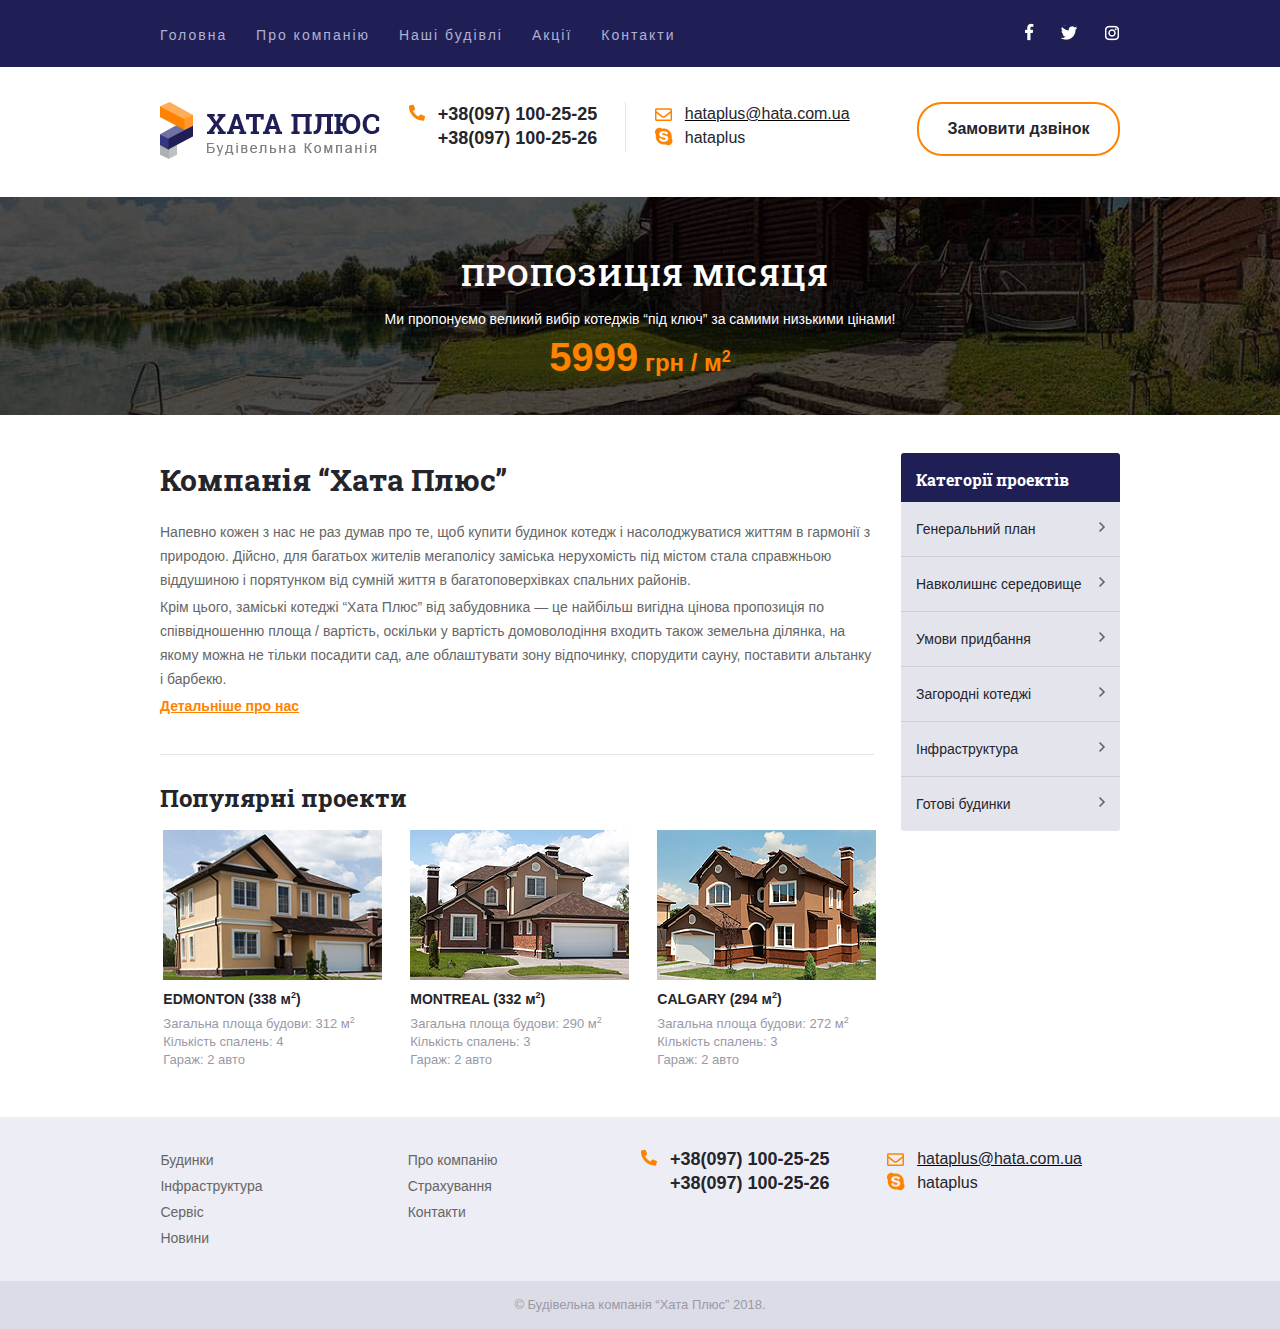
==== commit f6d4ba38: "Finish adaptive" ====
--- a/index.html
+++ b/index.html
@@ -11,7 +11,9 @@
     <header>
         <div class="top-line">
             <div class="wrapper clr">
-                <nav class="nav">
+                <nav>
+                    <input type="checkbox" id="input_checkbox">
+                    <label for="input_checkbox"><span></span></label>
                     <ul class="about">
                         <li><a href="#">Головна</a></li>
                         <li><a href="#">Про компанію</a></li>
--- a/www/css/style.css
+++ b/www/css/style.css
@@ -1,979 +1,1040 @@
-@font-face{
-    font-family: 'Roboto Slab';
-    src: url('../fonts/RobotoSlab-Bold.eot');
-    src: url('../fonts/RobotoSlab-Bold.eot?#iefix') format('embedded-opentype'),
-        url('../fonts/RobotoSlab-Bold.woff2') format('woff2'),
-        url('../fonts/RobotoSlab-Bold.woff') format('woff'),
-        url('../fonts/RobotoSlab-Bold.ttf') format('truetype');
-    font-weight: bold;
-    font-style: normal;
-}
-html{
-    font-size: 14px;
-    font-family: Arial, sans-serif;
-}
-body{
-    margin: 0;
-    overflow-x: hidden;
-}
-.wrapper{
-    max-width: 960px;
-    margin: 0 auto;
-}
-.clr:after{
-    content: "";
-    display: block;
-    clear: both;
-}
-[type="checkbox"]{
-    position: absolute;
-    visibility: hidden;
-}
-.top-line{
-    background-color: #1f1f56;
-    width: 100%;
-    margin: 0;
-    padding: 23px 0 19px;
-}
-.top-line li{
-    display: inline-block;
-}
-nav{
-    float: left;
-}
-.social{
-    float: right;
-}
-.social li{
-    margin-left: 22px;
-}
-.social{
-    margin: 0;
-}
-nav ul{
-    margin: 0;
-    padding: 0;
-} 
-.about a{
-    letter-spacing: 2px;
-    font-size: 14px;
-    color: #b1b1d2;
-    text-decoration: none;
+@font-face {
+  font-family: "Roboto Slab";
+  src: url("../fonts/RobotoSlab-Bold.eot");
+  src: url("../fonts/RobotoSlab-Bold.eot?#iefix") format("embedded-opentype"),
+    url("../fonts/RobotoSlab-Bold.woff2") format("woff2"),
+    url("../fonts/RobotoSlab-Bold.woff") format("woff"),
+    url("../fonts/RobotoSlab-Bold.ttf") format("truetype");
+  font-weight: bold;
+  font-style: normal;
+}
+html {
+  font-size: 14px;
+  font-family: Arial, sans-serif;
+}
+body {
+  margin: 0;
+  overflow-x: hidden;
+}
+.wrapper {
+  max-width: 960px;
+  margin: 0 auto;
+}
+.clr:after {
+  content: "";
+  display: block;
+  clear: both;
+}
+[type="checkbox"] {
+  position: absolute;
+  visibility: hidden;
+}
+.top-line {
+  background-color: #1f1f56;
+  width: 100%;
+  margin: 0;
+  padding: 23px 0 19px;
+}
+.top-line li {
+  display: inline-block;
+}
+nav {
+  float: left;
+}
+.social {
+  float: right;
+}
+.social li {
+  margin-left: 22px;
+}
+.social {
+  margin: 0;
+}
+nav ul {
+  margin: 0;
+  padding: 0;
+}
+.about a {
+  letter-spacing: 2px;
+  font-size: 14px;
+  color: #b1b1d2;
+  text-decoration: none;
 }
 .about,
-.social{
-    list-style: none;
-    line-height: 24px;
-    padding: 0;
-}
-.about li:hover a{
-    color: #fd8300;
-}
-.about li{
-    margin-right: 25px;
-}
-.social a{
-    display: block;
-    background: url(../img/spat.png) no-repeat left top;
-}
-.social .fb{
-    width: 10px;
-    height: 18px;
-    transition: all 0.2s ease;
-    background-position: 0 0;
-}
-.social .tw{
-    width: 19px;
-    height: 16px;
-    transition: all 0.2s ease;
-    background-position: 0 -17px;
-}
-.social .inst{
-    width: 15px;
-    height: 16px;
-    transition: all 0.2s ease;
-    background-position: -1px -33px;
-}
-.fb:hover{
-    width: 10px;
-    height: 18px;
-    transition: all 0.2s ease;
-    background-position: -10px 0;
-}
-.tw:hover{
-    width: 19px;
-    height: 16px;
-    transition: all 0.2s ease;
-    background-position: -18px -17px;
-}
-.inst:hover{
-    width: 15px;
-    height: 16px;
-    transition: all 0.2s ease;
-    background-position: -17px -33px;
+.social {
+  list-style: none;
+  line-height: 24px;
+  padding: 0;
+}
+.about li:hover a {
+  color: #fd8300;
+}
+.about li {
+  margin-right: 25px;
+}
+.social a {
+  display: block;
+  background: url(../img/spat.png) no-repeat left top;
+}
+.social .fb {
+  width: 10px;
+  height: 18px;
+  transition: all 0.2s ease;
+  background-position: 0 0;
+}
+.social .tw {
+  width: 19px;
+  height: 16px;
+  transition: all 0.2s ease;
+  background-position: 0 -17px;
+}
+.social .inst {
+  width: 15px;
+  height: 16px;
+  transition: all 0.2s ease;
+  background-position: -1px -33px;
+}
+.fb:hover {
+  width: 10px;
+  height: 18px;
+  transition: all 0.2s ease;
+  background-position: -10px 0;
+}
+.tw:hover {
+  width: 19px;
+  height: 16px;
+  transition: all 0.2s ease;
+  background-position: -18px -17px;
+}
+.inst:hover {
+  width: 15px;
+  height: 16px;
+  transition: all 0.2s ease;
+  background-position: -17px -33px;
 }
 .header-contact,
-.header-contacts{
-    padding: 35px 0;
-}
-.row{
-    margin: 0 -1.5%;
-    display: block;
-}
-.aside{
-    float: right;
-}
-.coluwn{
-    width: 22%;
+.header-contacts {
+  padding: 35px 0;
+}
+.row {
+  margin: 0 -1.5%;
+  display: block;
+}
+.aside {
+  float: right;
+}
+.coluwn {
+  width: 22%;
+  margin: 0 1.5%;
+  float: left;
+  vertical-align: top;
+}
+.coluwns a,
+.coluwn a {
+  text-decoration: none;
+  color: #25252c;
+}
+.phones p,
+.messengers p {
+  padding-left: 30px;
+  margin: 0;
+}
+.coluwn p {
+  margin: 0;
+}
+.contact a,
+.phones a {
+  font-size: 18px;
+  font-weight: bold;
+  line-height: 24px;
+}
+.phone a,
+.messenger a,
+.skype a {
+  position: relative;
+}
+.line {
+  position: relative;
+}
+.mesenger a,
+.messengers a {
+  font-size: 16px;
+  line-height: 24px;
+}
+.mesenger,
+.messenger {
+  text-decoration: underline;
+}
+.line:before {
+  content: "";
+  position: absolute;
+  width: 1px;
+  height: 50px;
+  background-color: #e4e4ec;
+  left: -30px;
+}
+.cta-bin {
+  text-align: right;
+}
+.cta-bin a {
+  display: inline-block;
+  font-size: 16px;
+  border: 2px #fd8300 solid;
+  font-weight: bold;
+  border-radius: 25px;
+  padding: 16px 28px;
+  color: #25252c;
+  text-decoration: none;
+  transition: 1s ease all;
+  box-sizing: border-box;
+}
+.cta-bin a:hover {
+  background-color: #fd8300;
+}
+.phone a:before {
+  content: "";
+  position: absolute;
+  width: 17px;
+  height: 20px;
+  left: -30px;
+  background: url(../img/sprite.png) left top no-repeat;
+  background-position: -2px -15px;
+  transition: all 0.2s ease;
+}
+.phone:hover a:before {
+  content: "";
+  position: absolute;
+  width: 17px;
+  height: 20px;
+  left: -30px;
+  background: url(../img/sprite.png) left top no-repeat;
+  background-position: -21px -15px;
+  transition: all 0.2s ease;
+}
+.messenger a:before {
+  content: "";
+  position: absolute;
+  width: 17px;
+  height: 20px;
+  left: -30px;
+  background: url(../img/sprite.png) left top no-repeat;
+  background-position: -2px 4px;
+  transition: all 0.2s ease;
+}
+.messenger:hover a:before {
+  content: "";
+  position: absolute;
+  width: 17px;
+  height: 20px;
+  left: -30px;
+  background: url(../img/sprite.png) left top no-repeat;
+  background-position: -21px 4px;
+  transition: all 0.2s ease;
+}
+.skype a:before {
+  content: "";
+  position: absolute;
+  width: 20px;
+  height: 20px;
+  left: -30px;
+  background: url(../img/sprite.png) left top no-repeat;
+  background-position: -3px -35px;
+  transition: all 0.2s ease;
+}
+.skype:hover a:before {
+  content: "";
+  position: absolute;
+  width: 20px;
+  height: 20px;
+  left: -30px;
+  background: url(../img/sprite.png) left top no-repeat;
+  background-position: -22px -35px;
+  transition: all 0.2s ease;
+}
+.special-offer {
+  max-height: 200px;
+  margin-bottom: 38px;
+  padding: 55px 0 40px;
+  background-image: url(../img/Background.png);
+  background-size: cover;
+}
+.special-proposition {
+  font-size: 30px;
+  letter-spacing: 2px;
+  line-height: 1.5em;
+  color: #ffffff;
+  font-family: "Roboto Slab";
+  font-weight: 700;
+  text-align: center;
+  margin: 0;
+  text-transform: uppercase;
+}
+.special-description {
+  font-size: 14px;
+  line-height: 24px;
+  text-align: center;
+  color: #ffffff;
+  margin: 10px 0 14px;
+}
+.special-price {
+  font-size: 24px;
+  line-height: 24px;
+  color: #fd8300;
+  font-weight: bold;
+  text-align: center;
+  margin: 0;
+}
+.special-price span {
+  font-size: 40px;
+  line-height: 24px;
+  color: #fd8300;
+  font-weight: bold;
+  text-align: center;
+}
+.special-price sup {
+  font-size: 16px;
+}
+.column p {
+  color: #fff;
+  font-size: 16px;
+  line-height: 24px;
+  font-family: "Roboto Slab";
+  font-weight: 700;
+  margin: 0;
+  padding: 15px;
+  padding-bottom: 10px;
+  background-color: #1f1f56;
+}
+.aside {
+  display: block;
+  width: 219px;
+  border-radius: 3px;
+  overflow: hidden;
+  float: right;
+}
+.aside-menu {
+  position: relative;
+  display: block;
+  background-color: #e4e4ec;
+  margin: 0;
+  padding: 0;
+  width: 219px;
+}
+.aside-menu li {
+  border-bottom: 1px solid #cdcddd;
+  position: relative;
+}
+.aside-menu li:last-child {
+  border-bottom: none;
+}
+.aside-menu li a {
+  display: block;
+  text-decoration: none;
+  padding: 15px;
+  color: #25252c;
+  list-style: none;
+  font-size: 14px;
+  line-height: 24px;
+  font-family: "Arial";
+}
+.aside-menu li:hover {
+  background-color: #fd8300;
+}
+.aside-menu > li:hover > a {
+  color: #fff;
+}
+.aside-menu > li:before {
+  content: "";
+  position: absolute;
+  right: 15px;
+  top: 20px;
+  width: 6px;
+  height: 10px;
+  background: url(../img/sprites.png) left top no-repeat;
+  background-position: -2px -2px;
+}
+.aside-menu-li:hover:before {
+  content: "";
+  position: absolute;
+  right: 15px;
+  top: 24px;
+  width: 10px;
+  height: 6px;
+  background: url(../img/sprites.png) left top no-repeat;
+  background-position: -10px -2px;
+}
+.sub-menu {
+  display: none;
+  list-style: none;
+  padding: 0;
+}
+.aside-menu > li:hover .sub-menu {
+  display: block;
+  background-color: #e4e4ec;
+}
+.sub-menu li {
+  position: relative;
+}
+.sub-menu li a {
+  color: #666666;
+}
+.sub-menu li:hover {
+  background-color: #cecedd;
+}
+.main {
+  width: 714px;
+}
+main {
+  float: left;
+  margin-bottom: 48px;
+  margin-top: 0;
+  width: 100%;
+}
+.h1 {
+  font-size: 30px;
+  line-height: 1.5em;
+  color: #24242b;
+  font-family: "Roboto Slab";
+  font-weight: 700;
+  margin: 4px 0 18px 0;
+}
+.content {
+  border-bottom: 1px solid #e4e4ec;
+  padding-bottom: 33px;
+  margin-bottom: 31px;
+}
+.content p {
+  font-size: 14px;
+  line-height: 24px;
+  color: #666666;
+  font-family: "Arial";
+  margin: 3px 0;
+}
+.content .mar-bot {
+  margin-bottom: 25px;
+}
+.content .mar-top {
+  margin-top: 25px;
+}
+.content p:last-child a {
+  text-decoration: underline;
+  color: #fd8300;
+  font-size: 14px;
+  font-weight: bold;
+  line-height: 24px;
+}
+.house {
+  width: 219px;
+  float: left;
+  vertical-align: top;
+  margin: 0 14px;
+}
+.content p:hover:last-child a {
+  text-decoration: none;
+}
+.h2 {
+  font-size: 24px;
+  line-height: 24px;
+  color: #24242b;
+  font-family: "Roboto Slab";
+  font-weight: 700;
+}
+figure {
+  float: left;
+}
+.h3 {
+  font-size: 14px;
+  line-height: 24px;
+  color: #1f1f56;
+  font-family: "Arial";
+  font-weight: bold;
+  margin: 0;
+}
+.h3 sup,
+figcaption sup {
+  font-size: 9px;
+}
+figcaption p {
+  font-size: 13px;
+  line-height: 18px;
+  color: #9999a6;
+  font-family: "Arial";
+  margin: 0;
+}
+figcaption a {
+  color: #1f1f56;
+  text-decoration: none;
+}
+figcaption a:hover {
+  text-decoration: underline;
+}
+.footer-menu {
+  float: left;
+  text-decoration: none;
+}
+.footer-menu ul {
+  margin: 0;
+  padding: 0;
+}
+.footer-menu li {
+  list-style: none;
+  text-decoration: none;
+}
+.footer-menu a {
+  text-decoration: none;
+  font-size: 14px;
+  line-height: 26px;
+  color: #666666;
+  font-family: "Arial";
+  margin: 0;
+}
+.copy {
+  text-align: center;
+  padding: 15px 0;
+  margin: 0;
+  font-size: 13px;
+  line-height: 18px;
+  color: #9999a6;
+  background-color: #dcdce6;
+}
+.footer-colon {
+  background-color: #ededf5;
+  padding: 30px 0;
+  width: 100%;
+}
+.footer-menu li:hover a {
+  color: #fd8300;
+  text-decoration: underline;
+}
+table {
+  overflow: hidden;
+  border-radius: 3px;
+  width: 100%;
+  border-collapse: collapse;
+  font-size: 16px;
+  display: table;
+}
+thead {
+  background-color: #1f1f56;
+  color: white;
+}
+tbody {
+  background-color: #e4e4ec;
+  font-size: 14px;
+  line-height: 24px;
+  color: #666666;
+  font-family: "Arial";
+}
+table th {
+  text-align: left;
+  padding-left: 19px;
+  padding-top: 16px;
+  padding-bottom: 12px;
+}
+table th:last-child {
+  text-align: right;
+  padding-right: 19px;
+}
+tbody th {
+  border-bottom: 1px solid #cdcddd;
+}
+tbody tr:last-child th {
+  border-bottom: none;
+}
+tbody tr:hover {
+  background-color: #fd8300;
+  color: white;
+}
+.header-contact {
+  box-shadow: 0 0 10px rgba(0, 0, 0, 0.1);
+  margin-bottom: 48px;
+}
+.only-contacts {
+  width: 100%;
+}
+.only-contact {
+  width: 50%;
+  float: left;
+}
+.right-contacts,
+.left-contacts,
+.right-contact,
+.left-contact {
+  float: left;
+  width: 50%;
+}
+.right-contact {
+  padding-left: 60px;
+  box-sizing: border-box;
+}
+.main-contacts {
+  width: 100%;
+  padding-bottom: 34px;
+  margin-bottom: 34px;
+  border-bottom: 1px solid #e4e4ec;
+  box-sizing: border-box;
+}
+.h2-contact {
+  margin-top: 0;
+  font-size: 14px;
+  line-height: 24px;
+  color: #24242b;
+  font-family: "Roboto Slab";
+  font-weight: 700;
+}
+.center-contact {
+  width: 466px;
+  height: 293px;
+  overflow: hidden;
+  position: relative;
+}
+.center-contact iframe {
+  position: absolute;
+  top: -20%;
+}
+.center-contacts {
+  margin: 0 auto;
+  width: 350px;
+  padding-left: 90px;
+  box-sizing: border-box;
+}
+.subtitle {
+  font-size: 14px;
+  line-height: 24px;
+  color: #24242b;
+  font-family: "Roboto Slab";
+  font-weight: 700;
+  margin: 25px 0 18px;
+}
+.city {
+  font-size: 14px;
+  line-height: 21px;
+  color: #666666;
+  font-family: "Arial";
+  margin: 0 0 12px;
+}
+.contact-first {
+  margin: 0 0 10px;
+}
+.mesenger,
+.contact-last {
+  margin: 0;
+}
+.text {
+  width: 230px;
+  height: 38px;
+  padding-left: 16px;
+  font-style: italic;
+  font-size: 13px;
+  line-height: 21px;
+  color: #9999a6;
+  font-family: "Arial";
+}
+input {
+  box-sizing: border-box;
+  border-radius: 3px;
+  margin-bottom: 10px;
+  border: 1px solid #c5c5d4;
+}
+.texts {
+  width: 470px;
+  height: 40px;
+  padding-left: 16px;
+  font-style: italic;
+  font-size: 13px;
+  line-height: 21px;
+  color: #9999a6;
+  font-family: "Arial";
+}
+textarea {
+  width: 470px;
+  height: 105px;
+  box-sizing: border-box;
+  padding: 16px;
+  margin-bottom: 10px;
+  outline: none;
+  resize: vertical;
+  border-color: #c5c5d4;
+  font-style: italic;
+  font-size: 13px;
+  line-height: 21px;
+  color: #9999a6;
+  font-family: "Arial";
+}
+.submit {
+  padding: 12px 30px;
+  color: #fff;
+  background-color: #fd8300;
+  border-radius: 20px;
+  font: bold 14px "Arial";
+  transition: all 0.2s ease;
+  border: none;
+}
+/* .checkbox{
+    margin-left: 30px;
+    margin-right: 10px;
+} */
+.form-contact p label {
+  position: relative;
+}
+.form-contact p label:before {
+  content: "";
+  position: absolute;
+  width: 15px;
+  height: 15px;
+  left: -30px;
+  border-radius: 3px;
+  border: 1px solid #ccc;
+  background-color: white;
+}
+.form-contact p label:before {
+  border-color: #3e6aff;
+}
+.form-contact p label:after {
+  content: "";
+  position: absolute;
+  width: 6px;
+  height: 3px;
+  top: 5px;
+  left: -25px;
+  transform: rotate(-45deg);
+  border-bottom: 1.5px solid #244dd7;
+  border-left: 1.5px solid #244dd7;
+}
+.footer-label {
+  width: 220px;
+  margin: 0;
+  display: inline;
+}
+.phones-footer {
+  margin-left: 0;
+}
+.p_label_footer {
+  display: inline-block;
+  margin-left: 40px;
+}
+.row .house:last-child {
+  margin-right: 0;
+}
+.table_column {
+  min-width: 55px;
+}
+.table_wrapper {
+  overflow-x: scroll;
+}
+nav input {
+  display: none;
+}
+@media screen and (max-width: 1030px) {
+  .wrapper {
+    padding: 0 20px;
+  }
+}
+@media screen and (max-width: 986px) {
+  .coluwn {
+    width: 30.3%;
     margin: 0 1.5%;
     float: left;
     vertical-align: top;
-}
-.coluwns a,
-.coluwn a{
-    text-decoration: none;
-    color: #25252c;
-}
-.phones p,
-.messengers p{
-    padding-left: 30px;
-    margin: 0;
-}
-.coluwn p{
-    margin: 0;
-}
-.contact a,
-.phones a{
-    font-size: 18px;
-    font-weight: bold;
-    line-height: 24px;
-}
-.phone a,
-.messenger a,
-.skype a{
+  }
+  .popular-projects .row .ff_house {
+    margin: 0 auto;
+  }
+  .ff_house {
+    float: none;
+  }
+  .cta-bin {
+    text-align: center;
+    float: none;
+    margin: 0 auto;
+  }
+  .messengers,
+  .footer-menu {
+    padding-bottom: 20px;
+  }
+  .aside,
+  .aside ul {
+    width: 100%;
+    float: none;
+  }
+  .aside {
+    padding-bottom: 20px;
+  }
+  .main {
+    width: 100%;
+  }
+  .first_menu {
+    float: none;
+    margin: 0 auto;
+    text-align: center;
+  }
+}
+@media screen and (max-width: 980px) {
+  .cta-bin {
+    float: none;
+    margin: 0 auto;
+  }
+  .messengers,
+  .footer-menu {
+    padding-bottom: 20px;
+  }
+  .aside,
+  .aside ul {
+    width: 100%;
+    float: none;
+  }
+  .aside {
+    padding-bottom: 20px;
+  }
+  .main {
+    width: 100%;
+  }
+  .first_menu {
+    float: none;
+    margin: 0 auto;
+    text-align: center;
+  }
+  .only-contact {
+    float: none;
+    width: 100%;
+  }
+  .left-contact,
+  .right-contact {
+    padding-bottom: 20px;
+    text-align: center;
+  }
+  .only-contacts {
+    max-width: 940px;
+    margin: 0 auto;
+    text-align: center;
+  }
+  .main-contacts h1 {
+    text-align: center;
+  }
+  .center-contacts {
+    padding: 0;
+  }
+  .center-contact {
+    width: 100%;
+  }
+  iframe {
+    width: 100%;
+    left: 0;
+  }
+  .text,
+  .texts,
+  textarea,
+  .submit {
+    width: 100%;
+  }
+  .right-contacts,
+  .left-contacts {
+    float: none;
+    width: 100%;
+  }
+}
+@media screen and (max-width: 770px) {
+  .first_menu {
+    float: left;
+    margin: 0 1.5%;
+  }
+  .phones_and_messengers {
+    width: 500px;
+    float: left;
+  }
+  .phones,
+  .messengers {
+    width: 46%;
+  }
+  .logo,
+  .cta-bin {
+    display: inline-block;
+    width: 235px;
+  }
+  .footer-menu {
+    width: 223px;
+  }
+  .header-contact .row,
+  .footer-colon .row,
+  .header-contacts .row {
+    width: 485px;
+    margin: 0 auto;
+  }
+  .footer-menu,
+  .phones,
+  .cta-bin,
+  .messengers {
+    text-align: left;
+  }
+  .logo {
+    padding-bottom: 20px;
+  }
+  .messengers {
+    padding-bottom: 0;
+  }
+  .phones-footer {
+    margin-left: 1.5%;
+  }
+}
+@media screen and (max-width: 700px) {
+  .top-line {
+    margin: 0 auto;
+  }
+  .about li:last-child {
+    margin-right: 0;
+  }
+  .social li:first-child {
+    margin-left: 0;
+  }
+  .social {
+    max-width: 659px;
+    text-align: center;
+    padding: 5px 0 1px;
+  }
+  .popular-project .house:last-child {
+    float: none;
+    margin: 0 auto;
+    padding-bottom: 0;
+  }
+  .popular-projects .row,
+  .popular-project .row {
+    width: 500px;
+    margin: 0 auto;
+  }
+  .popular-projects .house,
+  .popular-project .house {
+    width: 47%;
+    padding-bottom: 20px;
+    text-align: center;
+  }
+  h2 {
+    text-align: center;
+  }
+  .t_house {
+    float: left;
+  }
+  .popular-projects .row .ff_house {
+    float: left;
+  }
+  nav input {
+    display: block;
+  }
+  .about {
+    display: none;
+  }
+  input:checked ~ .about {
+    display: block;
+  }
+  input {
+    visibility: visible;
+  }
+  nav span {
+    display: inline-block;
+    width: 30px;
+    height: 30px;
+    background: url(/www/img/burger_kastul.png) no-repeat center;
+    background-size: contain;
+  }
+  .about li{
+    display: block;
+  }
+  .about{
+    position: fixed;
+    overflow-y: scroll;
+    left: 0;
+    top: 60px;
+    height: 100%;
+    z-index: 3;
+    width: 180px;
+    transition: all 1s ease;
+    background-color: #1f1f56;
+  }
+  .top-line .about li{
+    padding: 0 22px;
+    margin: 15px 0;
+  }
+  .top-line{
+    position: fixed;
+    top: 0;
+    width: 100%;
+    z-index: 5;
+  }
+  header{
+    padding-top: 76px;
+  }
+}
+@media screen and (max-width: 536px) {
+  .coluwn {
+    width: 100%;
+  }
+  .popular-projects .row,
+  .header-contact .row,
+  .popular-project .row,
+  .footer-colon .row,
+  .header-contacts .row {
+    max-width: 446px;
+    width: 100%;
+  }
+  .house,
+  .footer-menu,
+  .logo,
+  .phones,
+  .messengers {
+    float: none;
+    padding-bottom: 20px;
+    text-align: center;
+  }
+  .phones_and_messengers {
+    width: 100%;
+  }
+  .line:before {
+    left: -3px;
+  }
+  .cta-bin {
+    text-align: center;
+  }
+  .messengers-footer {
+    padding-bottom: 0;
+  }
+  .popular-projects .house,
+  .popular-project .house {
+    width: 100%;
+  }
+  .only-contacts,
+  .center-contact {
+    width: 100%;
+  }
+  .line:before {
     position: relative;
-}
-.line{
-    position: relative;
-}
-.mesenger a,
-.messengers a{
-    font-size: 16px;
-    line-height: 24px;
-}
-.mesenger,
-.messenger{
-    text-decoration: underline;
-}
-.line:before {
-    content: "";
-    position: absolute;
-    width: 1px;
-    height: 50px;
-    background-color: #e4e4ec;
-    left: -30px;
-}
-.cta-bin{
-    text-align: right;
-}
-.cta-bin a{
-    display: inline-block;
-    font-size: 16px;
-    border: 2px #fd8300 solid;
-    font-weight: bold;
-    border-radius: 25px;
-    padding: 16px 28px;
-    color: #25252c;
-    text-decoration: none;
-    transition: 1s ease all;
-    box-sizing: border-box;
-}
-.cta-bin a:hover{
-    background-color: #fd8300;
-}
-.phone a:before{
-    content: "";
-    position: absolute;
-    width: 17px;
-    height: 20px;
-    left: -30px;
-    background: url(../img/sprite.png) left top no-repeat;
-    background-position: -2px -15px;
-    transition: all 0.2s ease;
-}
-.phone:hover a:before{
-    content: "";
-    position: absolute;
-    width: 17px;
-    height: 20px;
-    left: -30px;
-    background: url(../img/sprite.png) left top no-repeat;
-    background-position: -21px -15px;
-    transition: all 0.2s ease;
-}
-.messenger a:before{
-    content: "";
-    position: absolute;
-    width: 17px;
-    height: 20px;
-    left: -30px;
-    background: url(../img/sprite.png) left top no-repeat;
-    background-position: -2px 4px;
-    transition: all 0.2s ease;
-}
-.messenger:hover a:before{
-    content: "";
-    position: absolute;
-    width: 17px;
-    height: 20px;
-    left: -30px;
-    background: url(../img/sprite.png) left top no-repeat;
-    background-position: -21px 4px;
-    transition: all 0.2s ease;
-}
-.skype a:before{
-    content: "";
-    position: absolute;
-    width: 20px;
-    height: 20px;
-    left: -30px;
-    background: url(../img/sprite.png) left top no-repeat;
-    background-position: -3px -35px;
-    transition: all 0.2s ease;
-}
-.skype:hover a:before{
-    content: "";
-    position: absolute;
-    width: 20px;
-    height: 20px;
-    left: -30px;
-    background: url(../img/sprite.png) left top no-repeat;
-    background-position: -22px -35px;
-    transition: all 0.2s ease;
-}
-.special-offer{
-    max-height: 200px;
-    margin-bottom: 38px;
-    padding: 55px 0 40px;
-    background-image: url(../img/Background.png);
-    background-size: cover;
-}
-.special-proposition{
-    font-size: 30px;
-    letter-spacing: 2px;
-    line-height: 24px;
-    color: #ffffff;
-    font-family: "Roboto Slab";
-    font-weight: 700;
-    text-align: center;
-    margin: 0;
-    text-transform: uppercase;
-}
-.special-description{
-    font-size: 14px;
-    line-height: 24px;
-    text-align: center;
-    color: #ffffff;
-    margin: 10px 0 14px;
-}
-.special-price{
-    font-size: 24px;
-    line-height: 24px;
-    color: #fd8300;
-    font-weight: bold;
-    text-align: center;
-    margin: 0;
-}
-.special-price span{
-    font-size: 40px;
-    line-height: 24px;
-    color: #fd8300;
-    font-weight: bold;
-    text-align: center;
-}
-.special-price sup{
-    font-size: 16px;
-}
-.column p{
-    color: #fff;
-    font-size: 16px;
-    line-height: 24px;
-    font-family: "Roboto Slab";
-    font-weight: 700;
-    margin: 0;
-    padding: 15px;
-    padding-bottom: 10px;
-    background-color: #1f1f56;
-}
-.aside{
-    display: block;
-    width: 219px;
-    border-radius: 3px;
-    overflow: hidden;
-    float: right;
-}
-.aside-menu{
-    position: relative;
-    display: block;
-    background-color: #e4e4ec;
-    margin: 0;
+  }
+}
+@media screen and (max-width: 530px) {
+  .left-contact,
+  .right-contact {
+    float: none;
+    width: 100%;
+    text-align: center;
+  }
+  .only-contacts {
+    width: 440px;
+    text-align: center;
+  }
+  .center-contacts {
     padding: 0;
-    width: 219px;
-}
-.aside-menu li{
-    border-bottom: 1px solid #cdcddd;
-    position: relative;
-}
-.aside-menu li:last-child{
-    border-bottom: none;
-}
-.aside-menu li a{
-    display: block;
-    text-decoration: none;
-    padding: 15px;
-    color: #25252c;
-    list-style: none;
-    font-size: 14px;
-    line-height: 24px;
-    font-family: "Arial";
-}
-.aside-menu li:hover{
-    background-color: #fd8300;
-}
-.aside-menu>li:hover>a{
-    color: #fff;
-}
-.aside-menu>li:before{
-    content: "";
-    position: absolute;
-    right: 15px;
-    top: 20px;
-    width: 6px;
-    height: 10px;
-    background: url(../img/sprites.png) left top no-repeat;
-    background-position: -2px -2px;
-}
-.aside-menu-li:hover:before{
-    content: "";
-    position: absolute;
-    right: 15px;
-    top: 24px;
-    width: 10px;
-    height: 6px;
-    background: url(../img/sprites.png) left top no-repeat;
-    background-position: -10px -2px;
-}
-.sub-menu{
-    display: none;
-    list-style: none;
-    padding: 0;
-}
-.aside-menu>li:hover .sub-menu{
-    display: block;
-    background-color: #e4e4ec;
-}
-.sub-menu li{
-    position: relative;
-}
-.sub-menu li a{
-    color: #666666;
-}
-.sub-menu li:hover{
-    background-color: #cecedd;
-}
-.main{
-    width: 714px;
-}
-main{
-    float: left;
-    margin-bottom: 48px;
-    margin-top: 0;
-    width: 100%;
-}
-.h1{
-    font-size: 30px;
-    line-height: 1.5em;
-    color: #24242b;
-    font-family: "Roboto Slab";
-    font-weight: 700;
-    margin: 4px 0 18px 0;
-}
-.content{
-    border-bottom: 1px solid #e4e4ec;
-    padding-bottom: 33px;
-    margin-bottom: 31px;
-}
-.content p{
-    font-size: 14px;
-    line-height: 24px;
-    color: #666666;
-    font-family: "Arial";
-    margin: 3px 0;
-}
-.content .mar-bot{
-    margin-bottom: 25px;
-}
-.content .mar-top{
-    margin-top: 25px;
-}
-.content p:last-child a{
-    text-decoration: underline;
-    color: #fd8300;
-    font-size: 14px;
-    font-weight: bold;
-    line-height: 24px;
-}
-.house{
-    width: 219px;
-    float: left;
-    vertical-align: top;
-    margin: 0 14px;
-}
-.content p:hover:last-child a{
-    text-decoration: none;
-}
-.h2{
-    font-size: 24px;
-    line-height: 24px;
-    color: #24242b;
-    font-family: "Roboto Slab";
-    font-weight: 700;
-}
-figure{
-    float: left;
-}
-.h3{
-    font-size: 14px;
-    line-height: 24px;
-    color: #1f1f56;
-    font-family: "Arial";
-    font-weight: bold;
-    margin: 0;
-}
-.h3 sup,
-figcaption sup{
-    font-size: 9px;
-}
-figcaption p{
-    font-size: 13px;
-    line-height: 18px;
-    color: #9999a6;
-    font-family: "Arial";
-    margin: 0;
-}
-figcaption a{
-    color: #1f1f56;
-    text-decoration: none;
-}
-figcaption a:hover{
-    text-decoration: underline;
-}
-.footer-menu{
-    float: left;
-    text-decoration: none;
-}
-.footer-menu ul{
-    margin: 0;
-    padding: 0;
-}
-.footer-menu li{
-    list-style: none;
-    text-decoration: none;
-}
-.footer-menu a{
-    text-decoration: none;
-    font-size: 14px;
-    line-height: 26px;
-    color: #666666;
-    font-family: "Arial";
-    margin: 0;
-}
-.copy{
-    text-align: center;
-    padding: 15px 0;
-    margin: 0;
-    font-size: 13px;
-    line-height: 18px;
-    color: #9999a6;
-    background-color: #dcdce6;
-}
-.footer-colon{
-    background-color: #ededf5;
-    padding: 30px 0;
-    width: 100%;
-}
-.footer-menu li:hover a{
-    color: #fd8300;
-    text-decoration: underline;
-}
-table{
-    overflow: hidden;
-    border-radius: 3px;
-    width: 100%;
-    border-collapse: collapse;
-    font-size: 16px;
-    display: table;
-}
-thead{
-    background-color: #1f1f56;
-    color: white;
-}
-tbody{
-    background-color: #e4e4ec;
-    font-size: 14px;
-    line-height: 24px;
-    color: #666666;
-    font-family: "Arial";
-}
-table th{
-    text-align: left;
-    padding-left: 19px;
-    padding-top: 16px;
-    padding-bottom: 12px;
-}
-table th:last-child{
-    text-align: right;
-    padding-right: 19px;
-}
-tbody th{
-    border-bottom: 1px solid #cdcddd;
-}
-tbody tr:last-child th{
-    border-bottom: none;
-}
-tbody tr:hover{
-    background-color: #fd8300;
-    color: white;
-}
-.header-contact{
-    box-shadow: 0 0 10px rgba(0,0,0,0.1);
-    margin-bottom: 48px;
-}
-.only-contacts{
-    width: 100%;
-}
-.only-contact{
-    width: 50%;
-    float: left;
-}
-.right-contacts,
-.left-contacts,
-.right-contact,
-.left-contact{
-    float: left;
-    width: 50%;
-}
-.right-contact{
-    padding-left: 60px;
-    box-sizing: border-box;
-}
-.main-contacts{
-    width: 100%;
-    padding-bottom: 34px;
-    margin-bottom: 34px;
-    border-bottom: 1px solid #e4e4ec;
-    box-sizing: border-box;
-}
-.h2-contact{
-    margin-top: 0;
-    font-size: 14px;
-    line-height: 24px;
-    color: #24242b;
-    font-family: "Roboto Slab";
-    font-weight: 700;
-}
-.center-contact{
-    width: 466px;
-    height: 293px;
-    overflow: hidden;
-    position: relative;
-}
-.center-contact iframe{
-    position: absolute;
-    top: -16%;
-}
-.center-contacts{
-    margin: 0 auto;
-    width: 350px;
-    padding-left: 90px;
-    box-sizing: border-box;
-}
-.subtitle{
-    font-size: 14px;
-    line-height: 24px;
-    color: #24242b;
-    font-family: "Roboto Slab";
-    font-weight: 700;
-    margin: 25px 0 18px;
-}
-.city{
-    font-size: 14px;
-    line-height: 21px;
-    color: #666666;
-    font-family: "Arial";
-    margin: 0 0 12px;
-}
-.contact-first{
-    margin: 0 0 10px;
-}
-.mesenger,
-.contact-last{
-    margin: 0;
-}
-.text{
-    width: 230px;
-    height: 38px;
-    padding-left: 16px;
-    font-style: italic;
-    font-size: 13px;
-    line-height: 21px;
-    color: #9999a6;
-    font-family: "Arial";
-}
-input{
-    box-sizing: border-box;
-    border-radius: 3px;
-    margin-bottom: 10px;
-    border: 1px solid #c5c5d4;
-}
-.texts{
-    width: 470px;
-    height: 40px;
-    padding-left: 16px;
-    font-style: italic;
-    font-size: 13px;
-    line-height: 21px;
-    color: #9999a6;
-    font-family: "Arial";
-}
-textarea{
-    width: 470px;
-    height: 105px;
-    box-sizing: border-box;
-    padding: 16px;
-    margin-bottom: 10px;
-    outline: none;
-    resize: vertical;
-    border-color: #c5c5d4;
-    font-style: italic;
-    font-size: 13px;
-    line-height: 21px;
-    color: #9999a6;
-    font-family: "Arial";
-}
-.submit{
-    padding: 12px 30px;
-    color: #fff;
-    background-color: #fd8300;
-    border-radius: 20px;
-    font: bold 14px "Arial";
-    transition: all 0.2s ease;
-    border: none;
-}
-.checkbox{
-    margin-left: 30px;
-    margin-right: 10px;
-}
-.form-contact p label{
-    position: relative;
-}
-.form-contact p label:before{
-    content: "";
-    position: absolute;
-    width: 15px;
-    height: 15px;
-    left: 0;
-    border-radius: 3px;
-    border: 1px solid #ccc;
-    background-color: white;
-}
-.form-contact p label:before{
-    border-color: #3e6aff;
-}
-.form-contact p label:after{
-    content: "";
-    position: absolute;
-    width: 6px;
-    height: 3px;
-    top: 5px;
-    left: 5px;
-    transform: rotate(-45deg);
-    border-bottom: 1.5px solid #244dd7;
-    border-left: 1.5px solid #244dd7;
-}
-.footer-label{
-    width: 220px;
-    margin: 0;
-    display: inline;
-}
-.phones-footer{
-    margin-left: 0;
-}
-.row .house:last-child{
-    margin-right: 0;
-}
-@media screen and (max-width: 1030px){
-    .wrapper{
-        margin-left: 20px;
-        margin-right: 20px;
-    }
-}
-@media screen and (max-width: 986px){
-    .coluwn{
-        width: 30.3%;
-        margin: 0 1.5%;
-        float: left;
-        vertical-align: top;
-    }
-    .popular-projects .row .ff_house{
-        margin: 0 auto;
-    }
-    .ff_house{
-        float: none;
-    }
-    .cta-bin{
-        text-align: center;
-        float: none;
-        margin: 0 auto;
-    }
-    .messengers,
-    .footer-menu{
-        padding-bottom: 20px;
-    }
-    .aside,
-    .aside ul{
-        width: 100%;
-        float: none;
-    }
-    .aside{
-        padding-bottom: 20px;
-    }
-    .main{
-        width: 100%;
-    }
-    .first_menu{
-        float: none;
-        margin: 0 auto;
-        text-align: center;
-    }
-}
-@media screen and (max-width: 980px){
-    .cta-bin{
-        text-align: center;
-        float: none;
-        margin: 0 auto;
-    }
-    .messengers,
-    .footer-menu{
-        padding-bottom: 20px;
-    }
-    .aside,
-    .aside ul{
-        width: 100%;
-        float: none;
-    }
-    .aside{
-        padding-bottom: 20px;
-    }
-    .main{
-        width: 100%;
-    }
-    .first_menu{
-        float: none;
-        margin: 0 auto;
-        text-align: center;
-    }
-    .only-contact{
-        float: none;
-        width: 100%;
-    }
-    .left-contact,
-    .right-contact{
-        padding-bottom: 20px;
-        text-align: center;
-    }
-    .only-contacts{
-        width: 465px;
-        margin: 0 auto;
-        text-align: center;
-    }
-    .main-contacts h1{
-        text-align: center;
-    }
-    .center-contacts{
-        padding: 0;
-    }
-}
-@media screen and (max-width: 770px){
-    .first_menu{
-        float: left;
-        margin: 0 1.5%;
-    }
-    .phones_and_messengers{
-        width: 500px;
-        float: left;
-    }
-    .phones,
-    .messengers{
-        width: 46%;
-    }
-    .logo,
-    .cta-bin{
-        display: inline-block;
-        width: 235px;
-    }
-    .footer-menu{
-        width: 223px;
-    }
-    .header-contact .row,
-    .footer-colon .row,
-    .header-contacts .row{
-        width: 485px;
-        margin: 0 auto;
-    }
-    .footer-menu,
-    .phones,
-    .cta-bin,
-    .messengers{
-        text-align: left;
-    }
-    .logo{
-        padding-bottom: 20px;
-    }
-    .messengers{
-        padding-bottom: 0;
-    }
-    .phones-footer{
-        margin-left: 1.5%;
-    }
-}
-@media screen and (max-width: 700px){
-    .nav,
-    .social{
-        float: none;
-        margin: 0 auto;
-    }
-    .nav{
-        padding-bottom: 20px;
-        max-width: 520px;
-    }
-    .top-line{
-        margin: 0 auto;
-    }
-    .about li:last-child{
-        margin-right: 0;
-    }
-    .social li:first-child{
-        margin-left: 0;
-    }
-    .social{
-        max-width: 96px;
-    }
-    .popular-project .house:last-child{
-        float: none;
-        margin: 0 auto;
-        padding-bottom: 0;
-    }
-    .popular-projects .row,
-    .popular-project .row{
-        width: 500px;
-        margin: 0 auto;
-    }
-    .popular-projects .house,
-    .popular-project .house{
-        width: 47%;
-        padding-bottom: 20px;
-        text-align: center;
-    }
-    h2{
-        text-align: center;
-    }
-    .t_house{
-        float: left;
-    }
-    .popular-projects .row .ff_house{
-        float: left;
-    }
-}
-@media screen and (max-width: 536px){
-    .about{
-        text-align: center;
-    }
-    .coluwn{
-        width: 100%;
-    }
-    .popular-projects .row,
-    .header-contact .row,
-    .popular-project .row,
-    .footer-colon .row,
-    .header-contacts .row{
-        width: 223px;
-    }
-    .house,
-    .footer-menu,
-    .logo,
-    .phones,
-    .messengers{
-        float: none;
-        padding-bottom: 20px;
-        text-align: center;
-    }
-    .phones_and_messengers{
-        width: 100%;
-    }
-    .line:before {
-        left: -3px;
-    }
-    .cta-bin{
-        text-align: center;
-    }
-    .messengers-footer{
-        padding-bottom: 0;
-    }
-    .popular-projects .house,
-    .popular-project .house{
-        width: 100%;
-    }
-    .only-contacts,
-    .center-contact{
-        width: 100%;
-    }
-    iframe{
-        width: 100%;
-        left: 0;
-    }
-    .text,
-    .texts,
-    textarea{
-        width: 100%;
-    }
-    .right-contacts,
-    .left-contacts{
-        float: none;
-        width: 100%;
-    }
-}
-@media screen and (max-width: 530px){
-    .left-contact,
-    .right-contact{
-        float: none;
-        width: 100%;
-        text-align: center;
-    }
-    .only-contacts{
-        width: 440px;
-        text-align: center;
-    }
-    .center-contacts{
-        padding: 0;
-        width: 100%;
-    }
-    .right-contact{
-        padding-left: 0;
-    }
-}
-@media screen and (max-width: 465px){
-    .only-contacts{
-        width: 265px;
-    }
+    width: 100%;
+  }
+  .right-contact {
+    padding-left: 0;
+  }
+}
+@media screen and (max-width: 480px) {
+  .wrapper {
+    padding: 0 10px;
+  }
+}
+@media screen and (max-width: 465px) {
+  .only-contacts {
+    max-width: 423px;
+    width: 100%;
+  }
 }